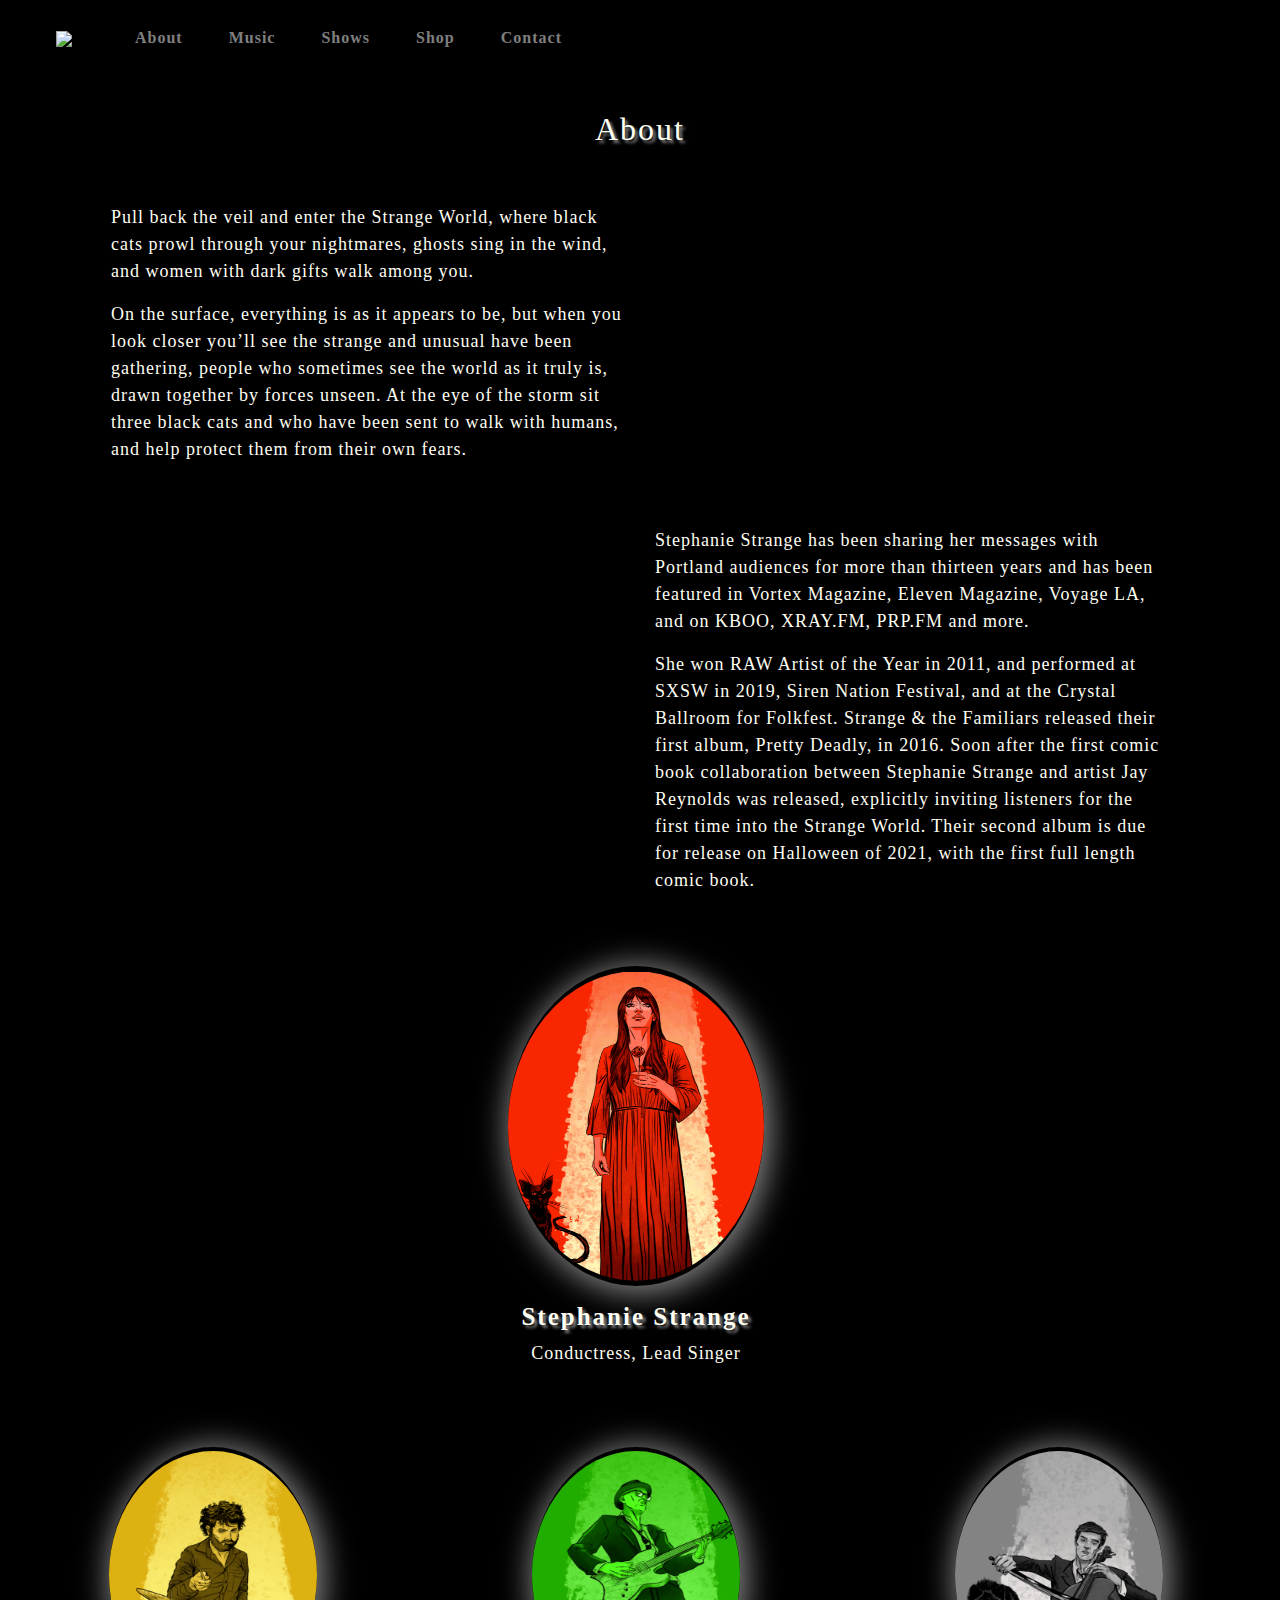
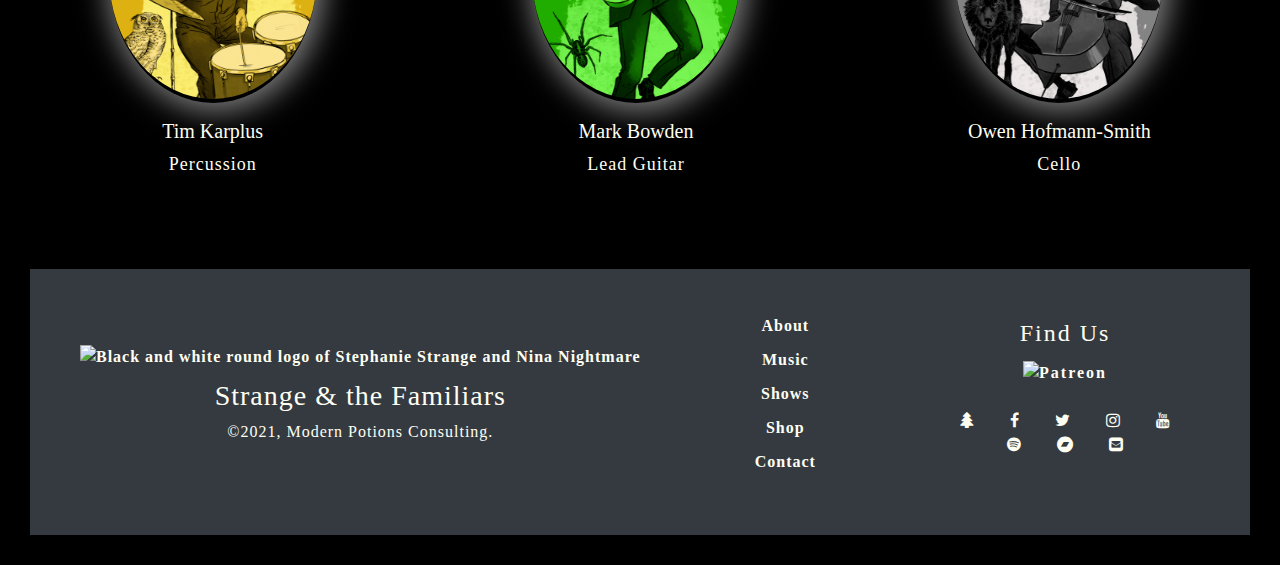
==== pages/about.html @ 2018d361 "Fix div indentation" ====
<!DOCTYPE html>
<html lang="en-US">
<meta name="viewport" content="width=device-width, initial-scale=1">
<head>
  <title>Strange & the Familiars: About</title>

  <!-- Outside Links & Scripts -->
  <link rel="stylesheet" href="https://stackpath.bootstrapcdn.com/bootstrap/4.3.1/css/bootstrap.min.css">
  <script src="https://ajax.googleapis.com/ajax/libs/jquery/3.6.0/jquery.min.js" required></script>
  <script src="https://maxcdn.bootstrapcdn.com/bootstrap/4.3.1/js/bootstrap.min.js"></script>
  <link rel="preconnect" href="https://fonts.gstatic.com">
  <link href="https://fonts.googleapis.com/css2?family=IM+Fell+English:ital@0;1&display=swap" rel="stylesheet">
  <link rel="stylesheet" href="https://maxcdn.bootstrapcdn.com/font-awesome/4.7.0/css/font-awesome.min.css">

  <!-- Browser Tab Icon-->
  <link rel="apple-touch-icon" sizes="180x180" href="../assets/images/favicon_io/apple-touch-icon.png">
  <link rel="icon" type="image/png" sizes="32x32" href="../assets/images/favicon_io/favicon-32x32.png">
  <link rel="icon" type="image/png" sizes="16x16" href="../assets/images/favicon_io/favicon-16x16.png">
  <link rel="manifest" href="../assets/images/favicon_io/site.webmanifest">

  <!-- Custom Links & Scripts-->
  <link rel="stylesheet" type="text/css" href="../css/styles.css" media="all">
  <script src="../js/components/_header.js"></script>
  <script src="../js/components/_footer.js"></script>
  <script src="../js/components/_social-buttons.js"></script>

  <!-- Facebook Pixel Code -->
  <script>
    !function(f,b,e,v,n,t,s)
    {if(f.fbq)return;n=f.fbq=function(){n.callMethod?
    n.callMethod.apply(n,arguments):n.queue.push(arguments)};
    if(!f._fbq)f._fbq=n;n.push=n;n.loaded=!0;n.version='2.0';
    n.queue=[];t=b.createElement(e);t.async=!0;
    t.src=v;s=b.getElementsByTagName(e)[0];
    s.parentNode.insertBefore(t,s)}(window, document,'script',
    'https://connect.facebook.net/en_US/fbevents.js');
    fbq('init', '277546740570935');
    fbq('track', 'PageView');
    </script>
    <noscript><img height="1" width="1" style="display:none"
    src="https://www.facebook.com/tr?id=277546740570935&ev=PageView&noscript=1"
    /></noscript>
  <!-- End Facebook Pixel Code -->
</head>

<!-- Body of 'about' page begins-->

<body>
  <header-component></header-component>
  <main>
  <div class="container-fluid">
  <h2 class="h2-custom">About</h2>
  </div>
  <section id="bio-box">
    <div class="resp-container">
      <div class="row" style="margin: 3em;">
        <div class="col-sm-12 col-md-6 order-2 order-md-1">
          <p>
            Pull back the veil and enter the Strange World,
            where black cats prowl through your nightmares, ghosts sing in the wind,
            and women with dark gifts walk among you.
          </p>
          <p>
            On the surface, everything is as it appears to be,
            but when you look closer you’ll see the strange and unusual have been gathering, people who
            sometimes see the world as it truly is, drawn together by forces unseen. At the eye of the storm
            sit three black cats and who have been sent to walk with humans, and help protect them from their
            own fears.
          </p>
        </div>
        <div class="col-sm-12 col-md-6 order-1 order-md-2">
          <img class="img-responsive" width="100%" height="auto" src="../assets/images/GhostOG.jpg" alt="">
        </div>
      </div>
      <div class="row" style="margin: 3em;">
        <div class="col-sm-12 col-md-6">
          <img class="img-responsive" width="100%" height="auto" src="../assets/images/CutterOG.jpg" alt="">
        </div>
        <div class="col-sm-12 col-md-6">
          <p>
            Stephanie Strange has been sharing her messages with Portland audiences for more than thirteen years and has
            been featured in Vortex Magazine, Eleven Magazine, Voyage LA, and on KBOO, XRAY.FM, PRP.FM and more.
          </p>
          <p>
            She won RAW Artist of the Year in 2011, and performed at SXSW in 2019, Siren Nation Festival, and at the Crystal Ballroom for Folkfest. Strange & the Familiars released their first album, Pretty Deadly, in 2016. Soon after the first comic book collaboration between Stephanie Strange and artist Jay Reynolds was released, explicitly inviting listeners for the first time into the Strange World. Their second album is due for release on Halloween of 2021, with the first full length comic book.
          </p>
        </div>
      </div>
    </div>
  </section>

  <!-- First band pictures row-->

  <section id="about-box">
    <div class="row">
      <div class="col-12 col-sm-12 col-md-12">
        <img class="steph-nina-about-images" src="../assets/images/StephCartoonred.png" alt="Stephanie Strange">
        <h3 class="steph-nina-header" style="text-shadow: 3px 3px 3px gray;">Stephanie Strange</h3>
        <p>Conductress, Lead Singer</p>
      </div>

      <!-- <div class="col-12 col-sm-12 col-md-6">
        <img class="steph-nina-about-images" src="../assets/images/Nina.png" alt="A petite black cat named Nina">
        <h3 style="text-shadow: 3px 3px 3px gray;">Nina</h3>
        <p>Queen of the Realm, Muse</p>
      </div> -->
    </div>
    <br>
    <br>

    <!-- Second row-->

    <div class="row">
      <div class="col-12 col-md-6 col-lg-4">
        <img class="row2-about-images" src="../assets/images/tim_cartoon.png" alt="Tim Karplus on percussion">
        <h3 class="about-header">Tim Karplus</h3>
        <p>Percussion</p>
      </div>

      <div class="col-12 col-md-6 col-lg-4">
        <img class="row2-about-images" src="../assets/images/mark_cartoon.png" alt="Mark Bowden on guitar">
        <h3 class="about-header">Mark Bowden</h3>
        <p>Lead Guitar</p>
      </div>

      <div class="col-12 col-md-6 col-lg-4">
        <img class="row2-about-images" src="../assets/images/owencartoon.png" alt="Owen Hofmann-Smith on cello">
        <h3 class="about-header">Owen Hofmann-Smith</h3>
        <p>Cello</p>
      </div>

      <!-- <div class="col-12 col-md-6 col-lg-3">
        <img class="row2-about-images" src="../assets/images/Carmen.jpg" alt="Carmen Paradise on stand up bass">
        <h3 class="about-header">Carmen Paradise</h3>
        <p>Stand Up Bass</p>
      </div> -->
    </div>
  </section>
  </main>
  <footer-component></footer-component>
</body>
</html>
---- css/styles.css ----
@import url('https://fonts.googleapis.com/css2?family=IM+Fell+English:ital@0;1&display=swap');

/* // Small devices (landscape phones, 576px and up) */
@media (min-width: 576px) {
  /*CSS styles here*/
}

/* // Medium devices (tablets, 768px and up) */
@media (min-width: 768px) {
  /*CSS styles here*/
}

/* // Large devices (desktops, 992px and up) */
@media (min-width: 992px) {
  /*CSS styles here*/
}

/* // Extra large devices (large desktops, 1200px and up) */
@media (min-width: 1200px) {
  /*CSS styles here*/
}

* {
  margin: 0;
  font-family: 'IM Fell English', serif;
}

body,
html {
  /* height: 100%; */
  background-color: black;
  color: #fffef2;
}

.h2-custom {
  text-align: center;
  letter-spacing: 2px;
  padding-top: 50px;
  text-shadow: 3px 3px 3px gray;
}

p {
  font-size: large;
  letter-spacing: 1px;
}

/*****************/
/* Landing page styles */
/*****************/

.header {
  padding-top: 25vh;
  letter-spacing: 5px;
  font-size: 60px;
}

.hero-image {
  /* linear-gradient adds a darken background effect to img to make text easier to read*/
  background-image:
    linear-gradient(rgba(0, 0, 0, 0.25),
    rgba(0, 0, 0, 0.25)),
    url("../assets/images/StrangeForest.jpg");
  height: 100vh;
  background-position: center;
  background-repeat: no-repeat;
  background-size: 85%;
  /* ^^ needed to change background-size to 100% from 'center' for StrangeForest
  splash - Steph's head was getting cut off otherwise in my large screens */
  position: relative;
}

.hero-text {
  text-align: right;
  transform: translate(-10%, 10%);
}

.hero-banner {
  transform: translate(10%, 80%);
  letter-spacing: 3px;
  color: #a50000;
  font-size: 5vh;
}

/*****************/
/* Landing page cards */
/*****************/

.card {
  flex-wrap: wrap;
  margin-top: 75px;
  margin-bottom: 100px;
  padding: 15px 10px 20px 10px;
  border-radius: 50px 20px 50px 5px;
  background-color: white;
  -moz-box-shadow: 2px 3px 10px 5px gray;
  -webkit-box-shadow: 2px 3px 10px 5px gray;
  box-shadow: 2px 3px 10px 5px gray;
}

.card-title {
  padding-top: 25px;
}

.card-body {
  text-align: center;
  color: black;
}

.card-img-top {
  height: 200px;
  width: auto;
}

.card-btn-style {
  letter-spacing: 3px;
  width: 50px;
}

@media (min-width: 20em) {
  .card-columns {
    -webkit-column-count: 1;
    -moz-column-count: 1;
    column-count: 1;
    column-gap: 1.25rem;
    orphans: 1;
    widows: 1;
  }
}

@media (min-width: 34em) {
  .card-columns {
    -webkit-column-count: 2;
    -moz-column-count: 2;
    column-count: 2;
  }
}

@media (min-width: 48em) {
  .card-columns {
    -webkit-column-count: 3;
    -moz-column-count: 3;
    column-count: 3;
  }
}

/*****************/
/* About Styles */
/*****************/

#bio-box {
  margin: 0.25em 3em 0.25em 3em;
}

#about-box {
  margin: 0.5em 1.5em 1.5em 1em;
  text-align: center;
  border-radius: 20%;
}

.about-header {
  font-size: 20px;
}

.steph-nina-header {
  font-size: 25px;
  font-weight: bold;
  letter-spacing: 2px;
}

.steph-nina-about-images {
  padding-top: 0.325em;
  padding-bottom: 0.325em;
  margin-bottom: 1em;
  border-radius: 50%;
  height: 20em;
  width: 16em;
  -moz-box-shadow: 3px 3px 30px 5px gray;
  -webkit-box-shadow: 3px 3px 30px 5px gray;
  box-shadow: 3px 3px 30px 5px gray;
}

.row2-about-images {
  margin-bottom: 1em;
  margin-top: 1em;
  padding-top: 0.25em;
  padding-bottom: 0.25em;
  border-radius: 50%;
  height: 16em;
  width: 13em;
  -moz-box-shadow: 3px 3px 30px 5px gray;
  -webkit-box-shadow: 3px 3px 30px 5px gray;
  box-shadow: 3px 3px 30px 5px gray;
}

/*****************/
/* Music Styles */
/*****************/

.music-holder {
  margin: 3em;
  padding: 0 2em;
}

.music-h4 {
  text-align: center;
  letter-spacing: 2px;
  text-shadow: 3px 3px 3px gray;
}

iframe {
  display: block;
  margin: 0 auto;
}

.resp-container {
  position: relative;
  overflow: hidden;
}

/*****************/
/* Shows Styles */
/*****************/



/*****************/
/* Bookings Styles */
/*****************/

.album-holder {
  padding-top: 0.75em;
  padding-bottom: 0.5em;
}

#bookings-img {
  float: left;
  margin: 0.25em;
  align-items: center;
}

#bookings-collaborators {
  padding: 0.5em;
  margin-top: 1em;
  margin-bottom: 1em;
  text-align: center;
}
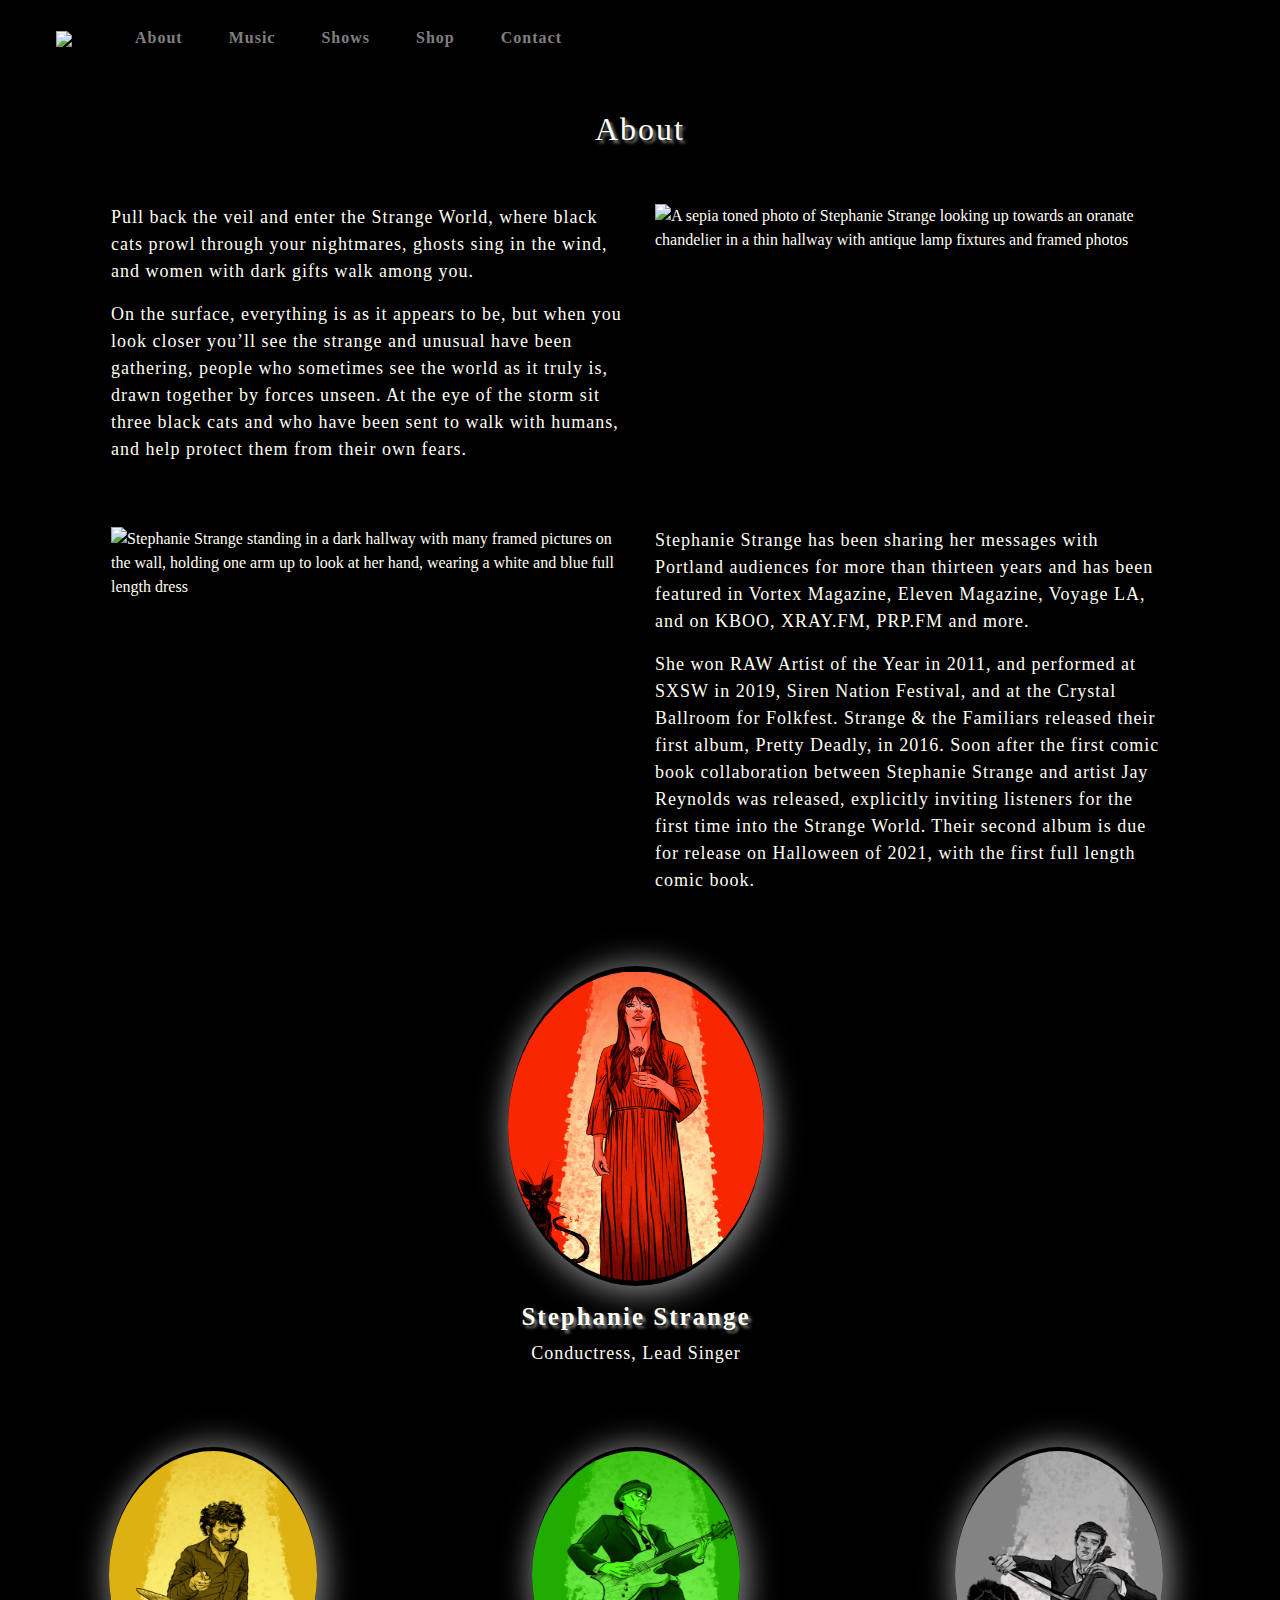
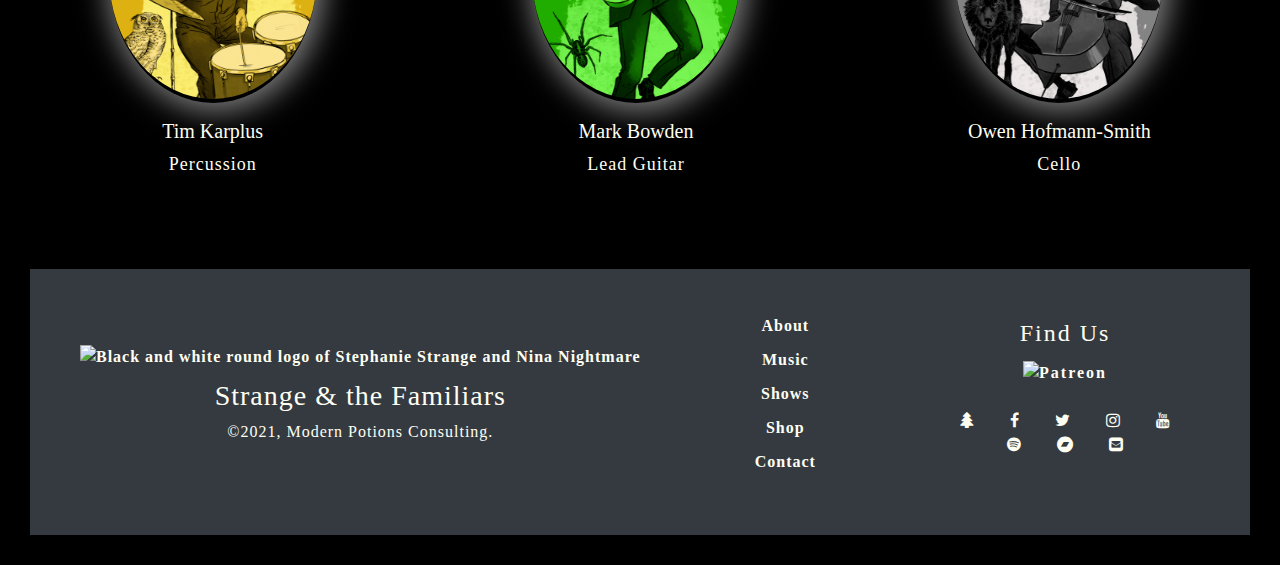
==== commit a4842302: "Add alt tags" ====
--- a/pages/about.html
+++ b/pages/about.html
@@ -69,12 +69,24 @@
           </p>
         </div>
         <div class="col-sm-12 col-md-6 order-1 order-md-2">
-          <img class="img-responsive" width="100%" height="auto" src="../assets/images/GhostOG.jpg" alt="">
+          <img class="img-responsive"
+               width="100%"
+               height="auto"
+               src="../assets/images/GhostOG.jpg"
+               alt="A sepia toned photo of Stephanie Strange looking up towards
+               an oranate chandelier in a thin hallway with antique lamp
+               fixtures and framed photos">
         </div>
       </div>
       <div class="row" style="margin: 3em;">
         <div class="col-sm-12 col-md-6">
-          <img class="img-responsive" width="100%" height="auto" src="../assets/images/CutterOG.jpg" alt="">
+          <img class="img-responsive"
+               width="100%"
+               height="auto"
+               src="../assets/images/CutterOG.jpg"
+               alt="Stephanie Strange standing in a dark hallway with many framed
+               pictures on the wall, holding one arm up to look at her hand, wearing
+               a white and blue full length dress">
         </div>
         <div class="col-sm-12 col-md-6">
           <p>
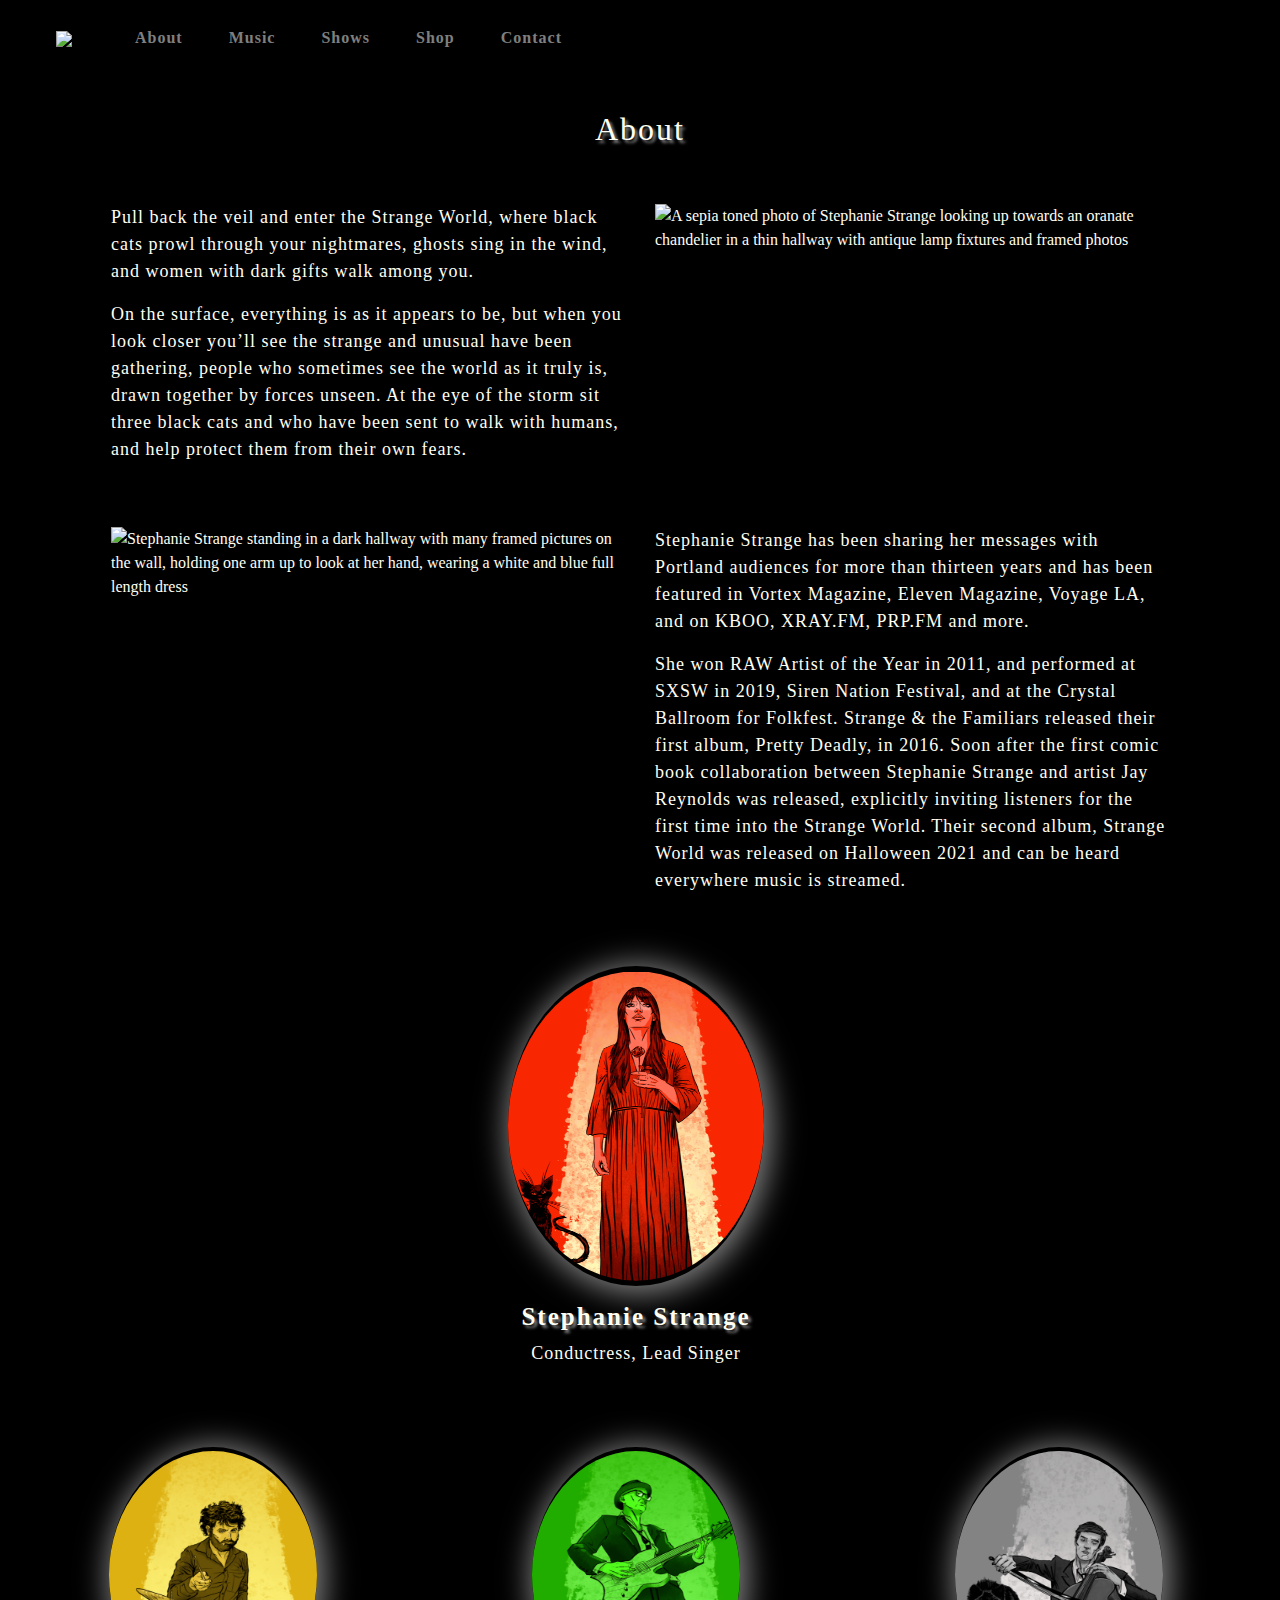
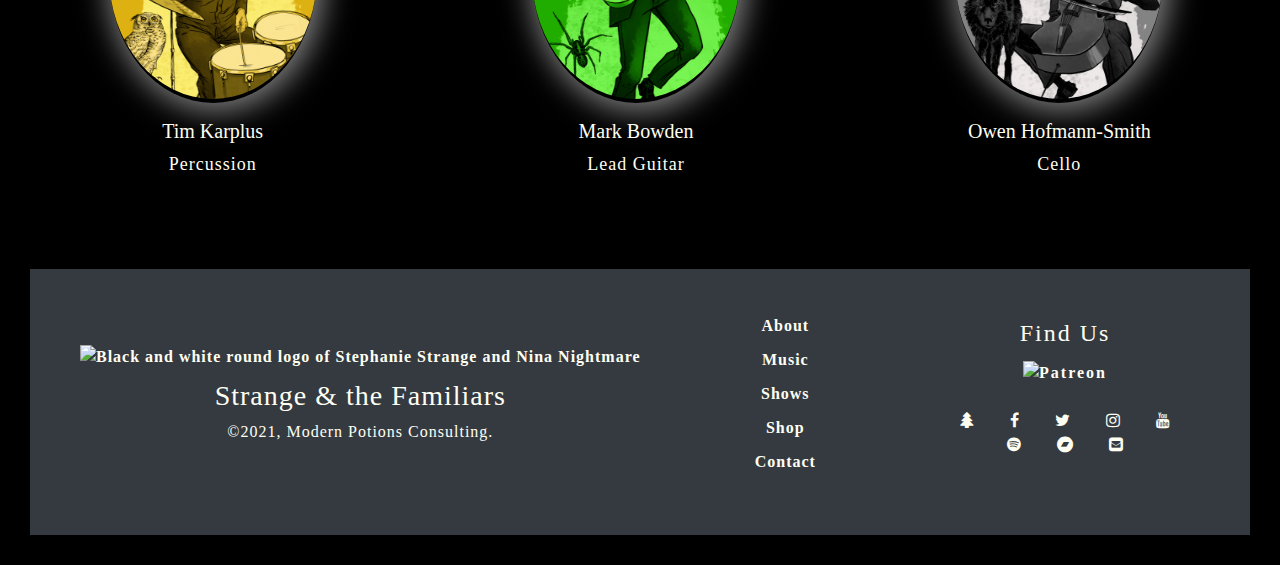
==== commit 13010b2c: "Update about page bio for Strange World release" ====
--- a/pages/about.html
+++ b/pages/about.html
@@ -94,7 +94,7 @@
             been featured in Vortex Magazine, Eleven Magazine, Voyage LA, and on KBOO, XRAY.FM, PRP.FM and more.
           </p>
           <p>
-            She won RAW Artist of the Year in 2011, and performed at SXSW in 2019, Siren Nation Festival, and at the Crystal Ballroom for Folkfest. Strange & the Familiars released their first album, Pretty Deadly, in 2016. Soon after the first comic book collaboration between Stephanie Strange and artist Jay Reynolds was released, explicitly inviting listeners for the first time into the Strange World. Their second album is due for release on Halloween of 2021, with the first full length comic book.
+            She won RAW Artist of the Year in 2011, and performed at SXSW in 2019, Siren Nation Festival, and at the Crystal Ballroom for Folkfest. Strange & the Familiars released their first album, Pretty Deadly, in 2016. Soon after the first comic book collaboration between Stephanie Strange and artist Jay Reynolds was released, explicitly inviting listeners for the first time into the Strange World. Their second album, Strange World was released on Halloween 2021 and can be heard everywhere music is streamed.
           </p>
         </div>
       </div>
--- a/css/styles.css
+++ b/css/styles.css
@@ -71,14 +71,14 @@
 
 .hero-text {
   text-align: right;
-  transform: translate(-10%, 10%);
-}
-
-.hero-banner {
-  transform: translate(10%, 80%);
+  transform: translate(-10%, 0%);
+}
+
+.splash-banner {
+  margin-top: 20px;
+  color: #a50000;
+  font-size: 3vh;
   letter-spacing: 3px;
-  color: #a50000;
-  font-size: 5vh;
 }
 
 /*****************/
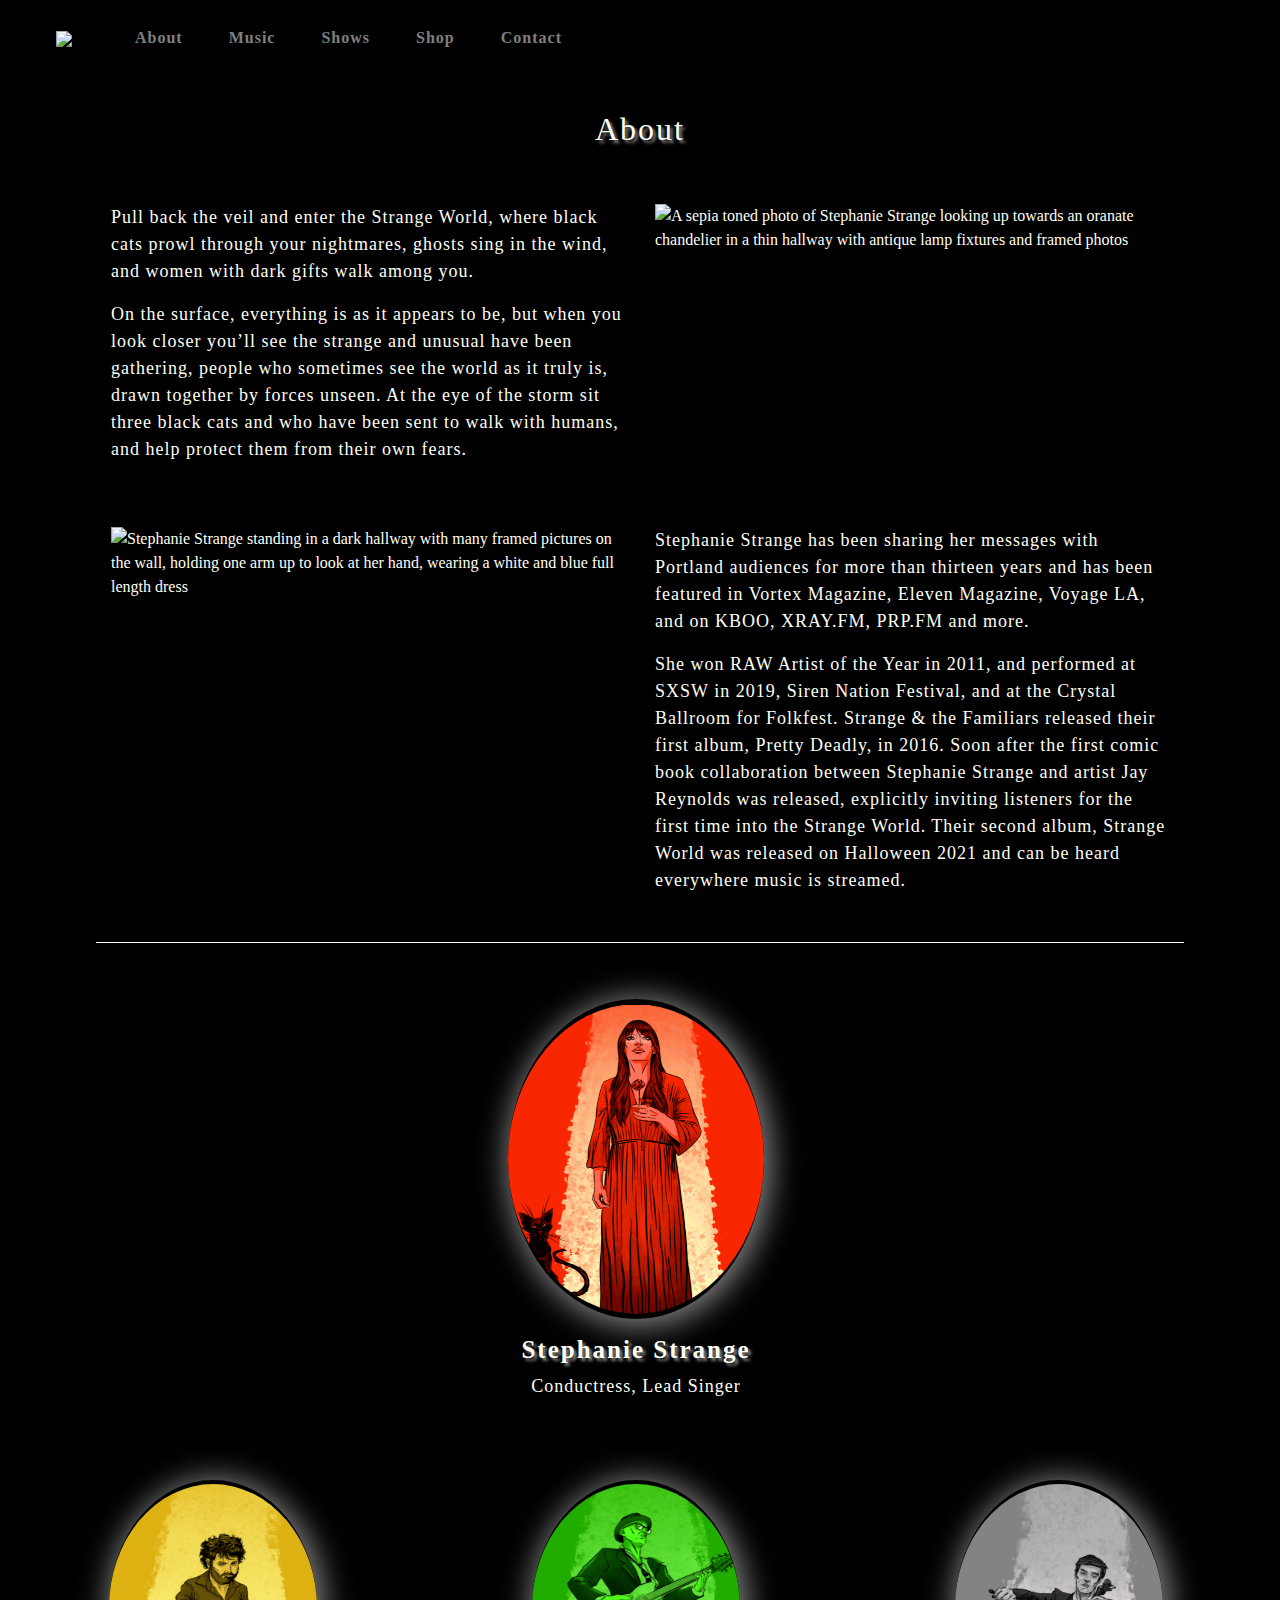
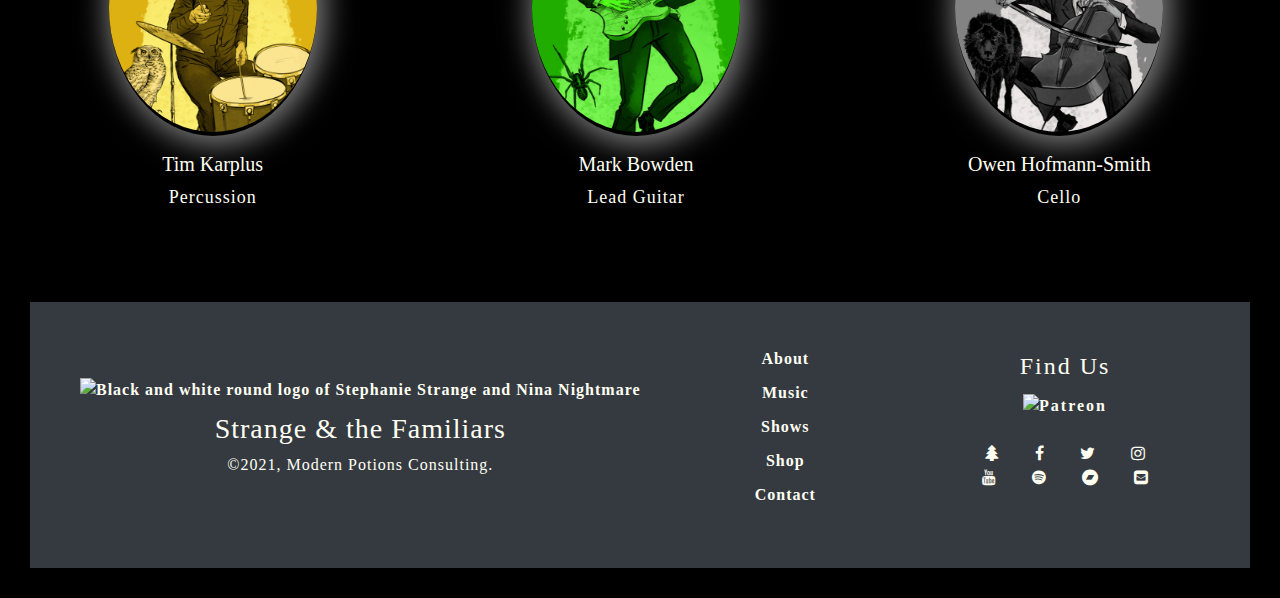
==== commit aa14878f: "Refactor out inline styles, add watermark" ====
--- a/pages/about.html
+++ b/pages/about.html
@@ -78,7 +78,7 @@
                fixtures and framed photos">
         </div>
       </div>
-      <div class="row" style="margin: 3em;">
+      <div class="row" id="about-section-break">
         <div class="col-sm-12 col-md-6">
           <img class="img-responsive"
                width="100%"
@@ -90,11 +90,20 @@
         </div>
         <div class="col-sm-12 col-md-6">
           <p>
-            Stephanie Strange has been sharing her messages with Portland audiences for more than thirteen years and has
-            been featured in Vortex Magazine, Eleven Magazine, Voyage LA, and on KBOO, XRAY.FM, PRP.FM and more.
+            Stephanie Strange has been sharing her messages with Portland
+            audiences for more than thirteen years and has
+            been featured in Vortex Magazine, Eleven Magazine, Voyage LA,
+            and on KBOO, XRAY.FM, PRP.FM and more.
           </p>
           <p>
-            She won RAW Artist of the Year in 2011, and performed at SXSW in 2019, Siren Nation Festival, and at the Crystal Ballroom for Folkfest. Strange & the Familiars released their first album, Pretty Deadly, in 2016. Soon after the first comic book collaboration between Stephanie Strange and artist Jay Reynolds was released, explicitly inviting listeners for the first time into the Strange World. Their second album, Strange World was released on Halloween 2021 and can be heard everywhere music is streamed.
+            She won RAW Artist of the Year in 2011, and performed at SXSW in
+            2019, Siren Nation Festival, and at the Crystal Ballroom for
+            Folkfest. Strange & the Familiars released their first album,
+            Pretty Deadly, in 2016. Soon after the first comic book
+            collaboration between Stephanie Strange and artist Jay Reynolds was
+            released, explicitly inviting listeners for the first time into
+            the Strange World. Their second album, Strange World was released
+            on Halloween 2021 and can be heard everywhere music is streamed.
           </p>
         </div>
       </div>
--- a/css/styles.css
+++ b/css/styles.css
@@ -81,6 +81,27 @@
   letter-spacing: 3px;
 }
 
+#home-about {
+  padding: 50px;
+  margin-top: 60px;
+}
+
+.home-header {
+  padding: 0.5em;
+  margin-left: 1.5em;
+  margin-right: 3em;
+  letter-spacing: 3px;
+  text-shadow: 3px 3px 3px gray;
+}
+
+.home-p {
+  padding: 0.5em;
+  margin-left: 3em;
+  margin-right: 3em;
+  font-size: large;
+  letter-spacing: 1px;
+}
+
 /*****************/
 /* Landing page cards */
 /*****************/
@@ -109,11 +130,6 @@
 .card-img-top {
   height: 200px;
   width: auto;
-}
-
-.card-btn-style {
-  letter-spacing: 3px;
-  width: 50px;
 }
 
 @media (min-width: 20em) {
@@ -192,6 +208,12 @@
   box-shadow: 3px 3px 30px 5px gray;
 }
 
+#about-section-break {
+  padding-bottom: 2em;
+  border-bottom: 1px solid white;
+  margin: 3em;
+}
+
 /*****************/
 /* Music Styles */
 /*****************/
@@ -224,7 +246,7 @@
 
 
 /*****************/
-/* Bookings Styles */
+/* Contact Styles */
 /*****************/
 
 .album-holder {
@@ -244,3 +266,23 @@
   margin-bottom: 1em;
   text-align: center;
 }
+
+.contact-h2 {
+  text-align: center;
+  padding-top: 0.75em;
+  padding-bottom: 0.25em;
+  text-shadow: 3px 3px 3px gray;
+  letter-spacing: 2px;
+}
+
+.contact-h3 {
+  text-align: center;
+  text-decoration: underline;
+  letter-spacing: 2px;
+}
+
+.contact-p {
+  text-align: center;
+  padding-top: 0.25em;
+  padding-bottom: 0.25em;
+}
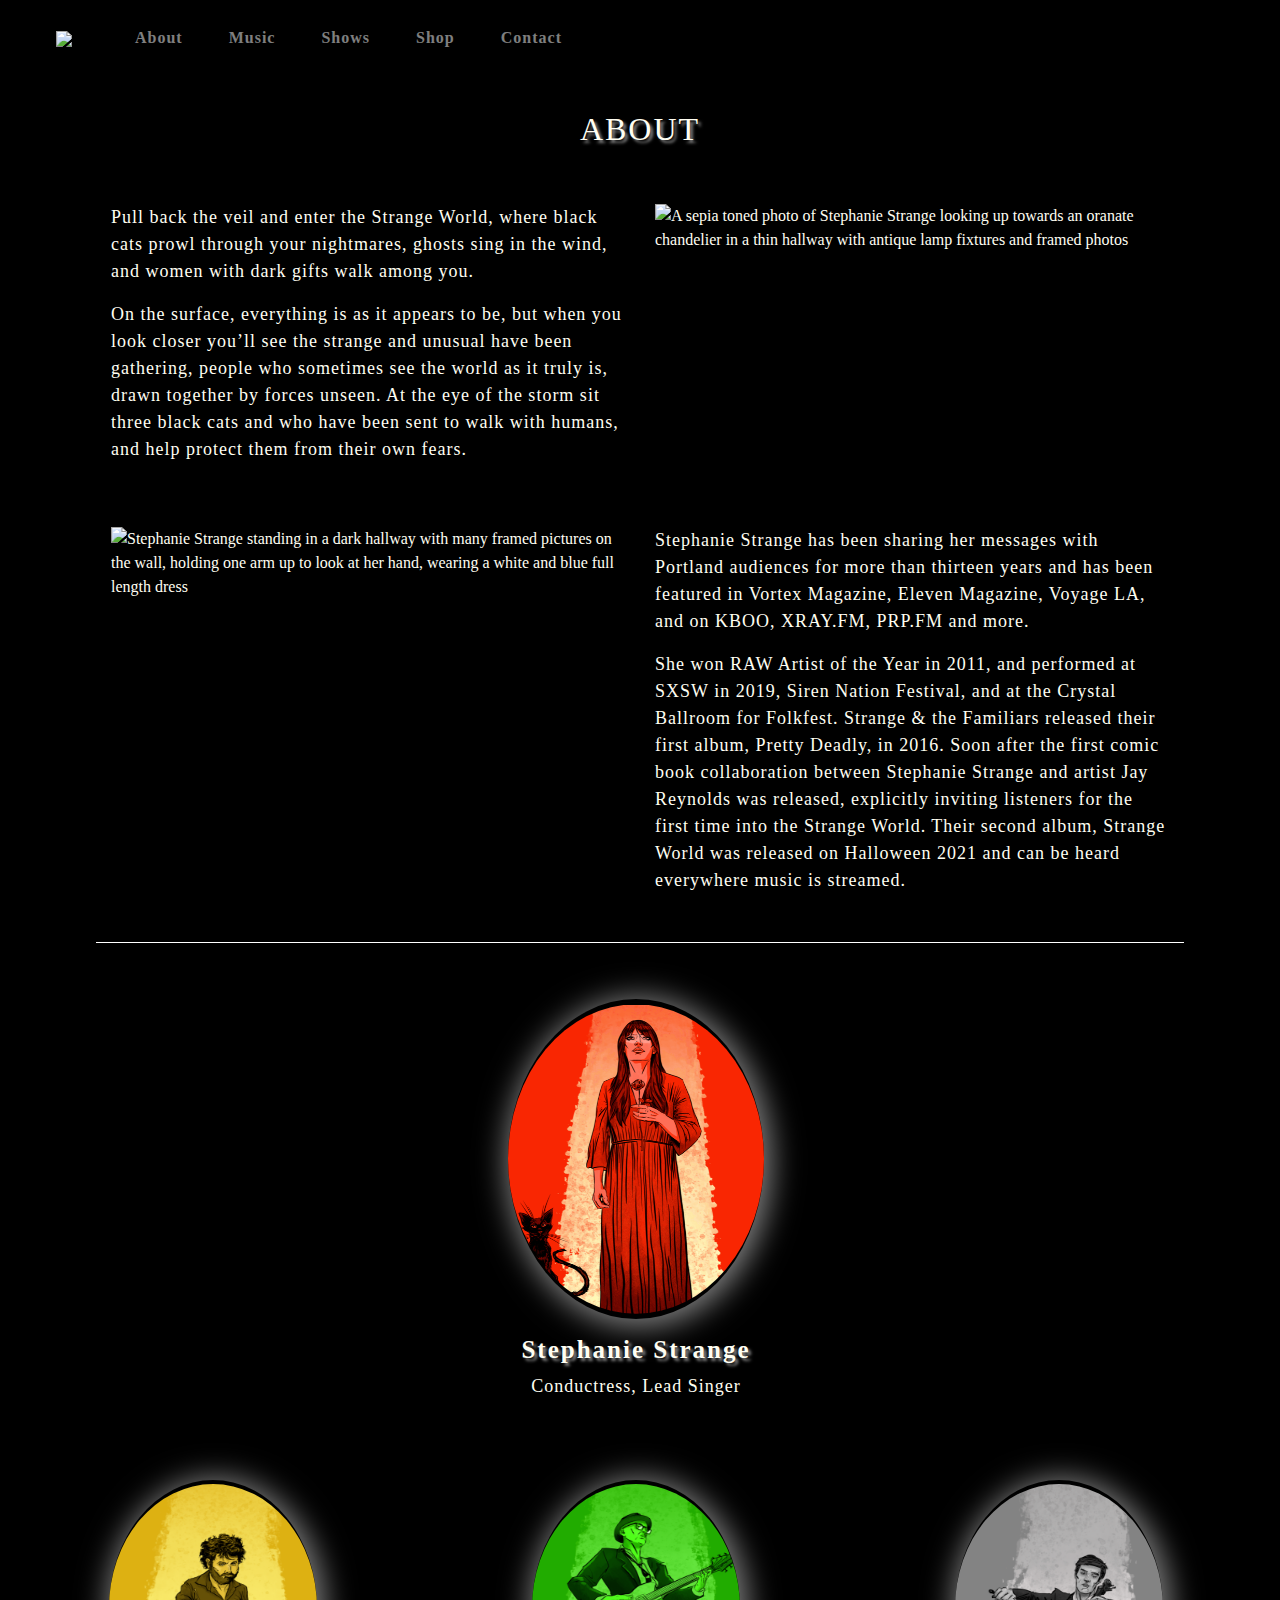
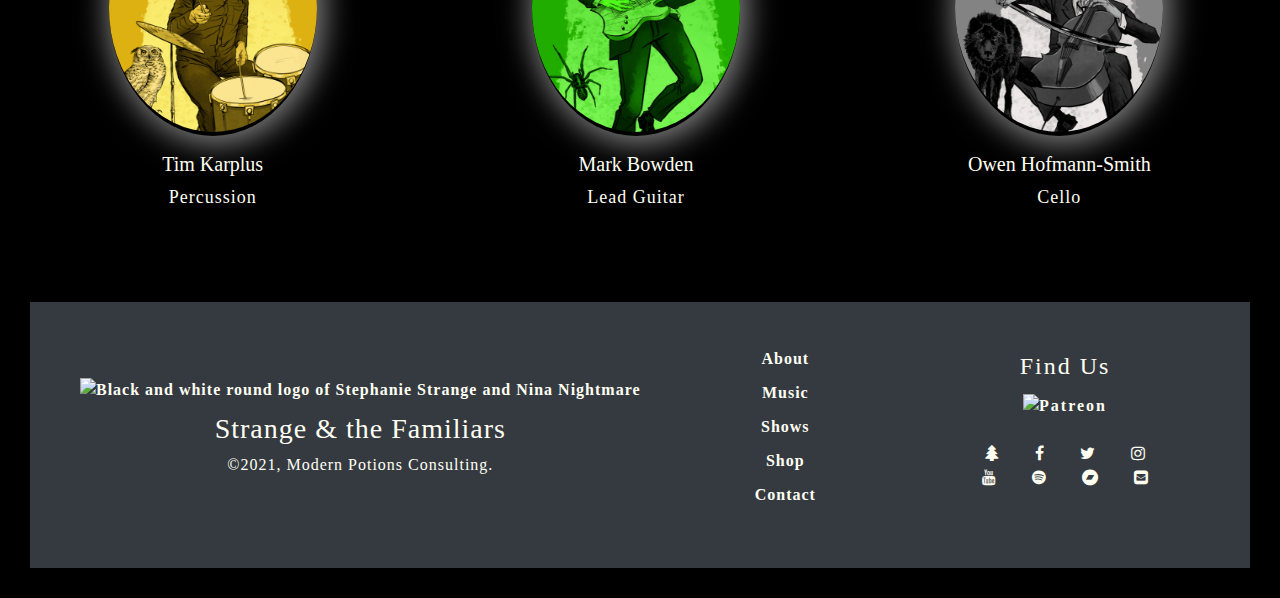
==== commit f30b0e01: "Reorg stylesheet structure as per best practices" ====
--- a/pages/about.html
+++ b/pages/about.html
@@ -19,7 +19,7 @@
   <link rel="manifest" href="../assets/images/favicon_io/site.webmanifest">
 
   <!-- Custom Links & Scripts-->
-  <link rel="stylesheet" type="text/css" href="../css/styles.css" media="all">
+  <link rel="stylesheet" type="text/css" href="../assets/_shared/stylesheets/styles.css" media="all">
   <script src="../js/components/_header.js"></script>
   <script src="../js/components/_footer.js"></script>
   <script src="../js/components/_social-buttons.js"></script>
--- a/assets/_shared/stylesheets/styles.css
+++ b/assets/_shared/stylesheets/styles.css
@@ -0,0 +1,309 @@
+@import url('https://fonts.googleapis.com/css2?family=IM+Fell+English:ital@0;1&display=swap');
+
+/* // Small devices (landscape phones, 576px and up) */
+@media (min-width: 576px) {
+  /*CSS styles here*/
+}
+
+/* // Medium devices (tablets, 768px and up) */
+@media (min-width: 768px) {
+  /*CSS styles here*/
+}
+
+/* // Large devices (desktops, 992px and up) */
+@media (min-width: 992px) {
+  /*CSS styles here*/
+}
+
+/* // Extra large devices (large desktops, 1200px and up) */
+@media (min-width: 1200px) {
+  /*CSS styles here*/
+}
+
+* {
+  margin: 0;
+  font-family: 'IM Fell English', serif;
+}
+
+body,
+html {
+  /* height: 100%; */
+  background-color: black;
+  color: #fffef2;
+}
+
+.h2-custom {
+  text-align: center;
+  text-transform: uppercase;
+  letter-spacing: 2px;
+  padding-top: 50px;
+  text-shadow: 3px 3px 3px gray;
+}
+
+p {
+  font-size: large;
+  letter-spacing: 1px;
+}
+
+/*****************/
+/* Landing page styles */
+/*****************/
+
+.header {
+  padding-top: 25vh;
+  letter-spacing: 5px;
+  font-size: 60px;
+}
+
+.hero-image {
+  /* linear-gradient adds a darken background effect to img to make text easier to read*/
+  background-image:
+    linear-gradient(rgba(0, 0, 0, 0.25),
+    rgba(0, 0, 0, 0.25)),
+    url("../../images/StrangeForest.jpg");
+  height: 100vh;
+  background-position: center;
+  background-repeat: no-repeat;
+  background-size: 85%;
+  /* ^^ needed to change background-size to 100% from 'center' for StrangeForest
+  splash - Steph's head was getting cut off otherwise in my large screens */
+  position: relative;
+}
+
+.hero-text {
+  text-align: right;
+  transform: translate(-10%, 0%);
+}
+
+.splash-banner {
+  margin-top: 20px;
+  color: #a50000;
+  font-size: 3vh;
+  letter-spacing: 3px;
+}
+
+#home-about {
+  padding: 50px;
+  margin-top: 60px;
+}
+
+.home-header {
+  padding: 0.5em;
+  margin-left: 1.5em;
+  margin-right: 3em;
+  letter-spacing: 3px;
+  text-shadow: 3px 3px 3px gray;
+}
+
+.home-p {
+  padding: 0.5em;
+  margin-left: 3em;
+  margin-right: 3em;
+  font-size: large;
+  letter-spacing: 1px;
+}
+
+/*****************/
+/* Landing page cards */
+/*****************/
+
+.card {
+  flex-wrap: wrap;
+  margin-top: 75px;
+  margin-bottom: 100px;
+  padding: 15px 10px 20px 10px;
+  border-radius: 50px 20px 50px 5px;
+  background-color: white;
+  -moz-box-shadow: 2px 3px 10px 5px gray;
+  -webkit-box-shadow: 2px 3px 10px 5px gray;
+  box-shadow: 2px 3px 10px 5px gray;
+  align-items: stretch;
+}
+
+.card-title {
+  padding-top: 25px;
+}
+
+.card-body {
+  text-align: center;
+  color: black;
+}
+
+.card-img-top {
+  height: 200px;
+  width: auto;
+}
+
+@media (min-width: 20em) {
+  .card-columns {
+    -webkit-column-count: 1;
+    -moz-column-count: 1;
+    column-count: 1;
+    column-gap: 1.25rem;
+    orphans: 1;
+    widows: 1;
+  }
+}
+
+@media (min-width: 34em) {
+  .card-columns {
+    -webkit-column-count: 2;
+    -moz-column-count: 2;
+    column-count: 2;
+  }
+}
+
+@media (min-width: 48em) {
+  .card-columns {
+    -webkit-column-count: 3;
+    -moz-column-count: 3;
+    column-count: 3;
+  }
+}
+
+/*****************/
+/* About Styles */
+/*****************/
+
+#bio-box {
+  margin: 0.25em 3em 0.25em 3em;
+}
+
+#about-box {
+  margin: 0.5em 1.5em 1.5em 1em;
+  text-align: center;
+  border-radius: 20%;
+}
+
+.about-header {
+  font-size: 20px;
+}
+
+.steph-nina-header {
+  font-size: 25px;
+  font-weight: bold;
+  letter-spacing: 2px;
+}
+
+.steph-nina-about-images {
+  padding-top: 0.325em;
+  padding-bottom: 0.325em;
+  margin-bottom: 1em;
+  border-radius: 50%;
+  height: 20em;
+  width: 16em;
+  -moz-box-shadow: 3px 3px 30px 5px gray;
+  -webkit-box-shadow: 3px 3px 30px 5px gray;
+  box-shadow: 3px 3px 30px 5px gray;
+}
+
+.row2-about-images {
+  margin-bottom: 1em;
+  margin-top: 1em;
+  padding-top: 0.25em;
+  padding-bottom: 0.25em;
+  border-radius: 50%;
+  height: 16em;
+  width: 13em;
+  -moz-box-shadow: 3px 3px 30px 5px gray;
+  -webkit-box-shadow: 3px 3px 30px 5px gray;
+  box-shadow: 3px 3px 30px 5px gray;
+}
+
+#about-section-break {
+  padding-bottom: 2em;
+  border-bottom: 1px solid white;
+  margin: 3em;
+}
+
+/*****************/
+/* Music Styles */
+/*****************/
+
+.music-holder {
+  margin: 3em;
+  padding: 0 2em;
+}
+
+.music-h4 {
+  text-align: center;
+  letter-spacing: 2px;
+  text-shadow: 3px 3px 3px gray;
+}
+
+iframe {
+  display: block;
+  margin: 0 auto;
+}
+
+.iframe-wrapper {
+  position: relative;
+  padding-bottom: 56.10%;
+  height: 0;
+  overflow: hidden;
+}
+
+.iframe-wrapper iframe,
+.iframe-wrapper object,
+.iframe-wrapper embed {
+  position: absolute;
+  top: 0;
+  left: 0;
+  width: 100%;
+  height: 100%;
+}
+
+.resp-container {
+  position: relative;
+  overflow: hidden;
+}
+
+/*****************/
+/* Shows Styles */
+/*****************/
+
+
+
+/*****************/
+/* Contact Styles */
+/*****************/
+
+.album-holder {
+  margin: 1.5em;
+  padding-top: 0.75em;
+  padding-bottom: 0.5em;
+}
+
+#bookings-img {
+  float: left;
+  margin: 0.25em;
+  align-items: center;
+}
+
+#bookings-collaborators {
+  padding: 0.5em;
+  margin-top: 1em;
+  margin-bottom: 1em;
+  text-align: center;
+}
+
+.contact-h2 {
+  text-align: center;
+  padding-top: 0.75em;
+  padding-bottom: 0.25em;
+  text-shadow: 3px 3px 3px gray;
+  letter-spacing: 2px;
+}
+
+.contact-h3 {
+  text-align: center;
+  text-decoration: underline;
+  text-shadow: 3px 3px 3px gray;
+  letter-spacing: 2px;
+}
+
+.contact-p {
+  text-align: center;
+  padding-top: 0.25em;
+  padding-bottom: 0.25em;
+}
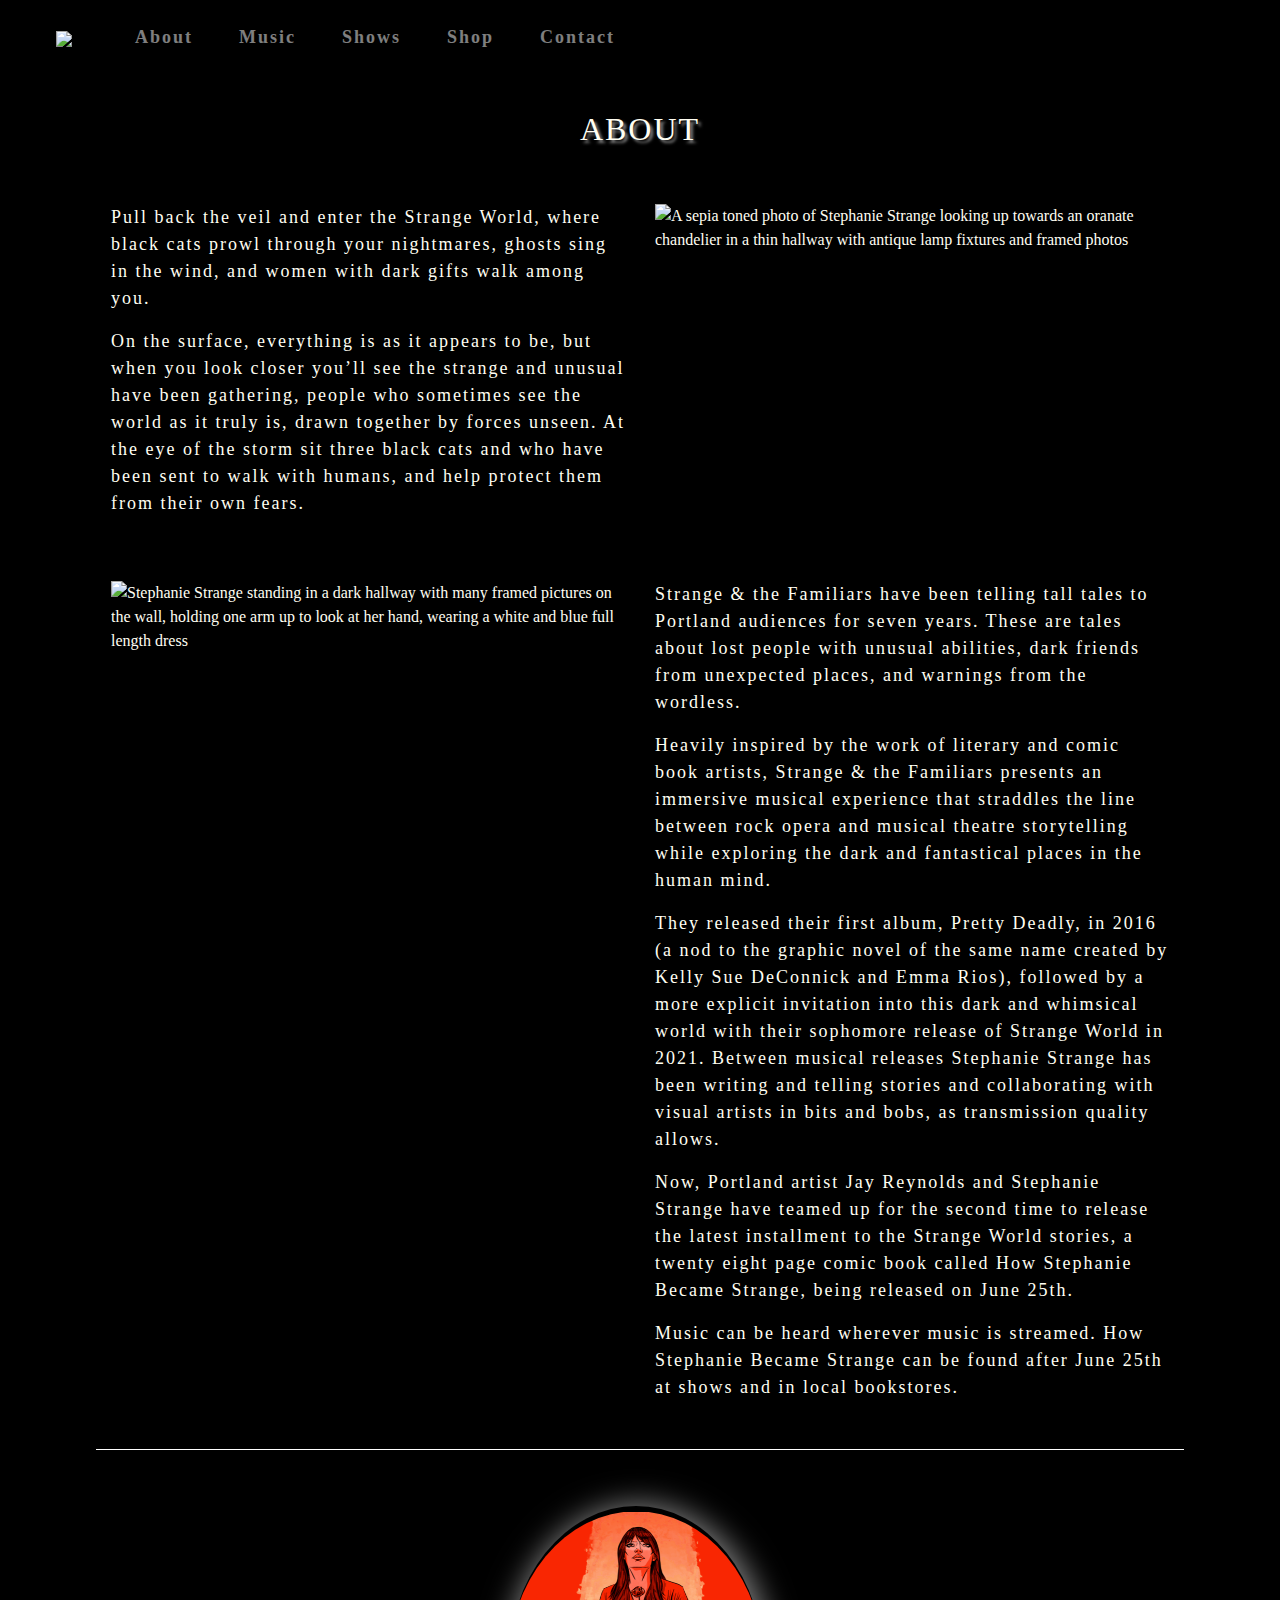
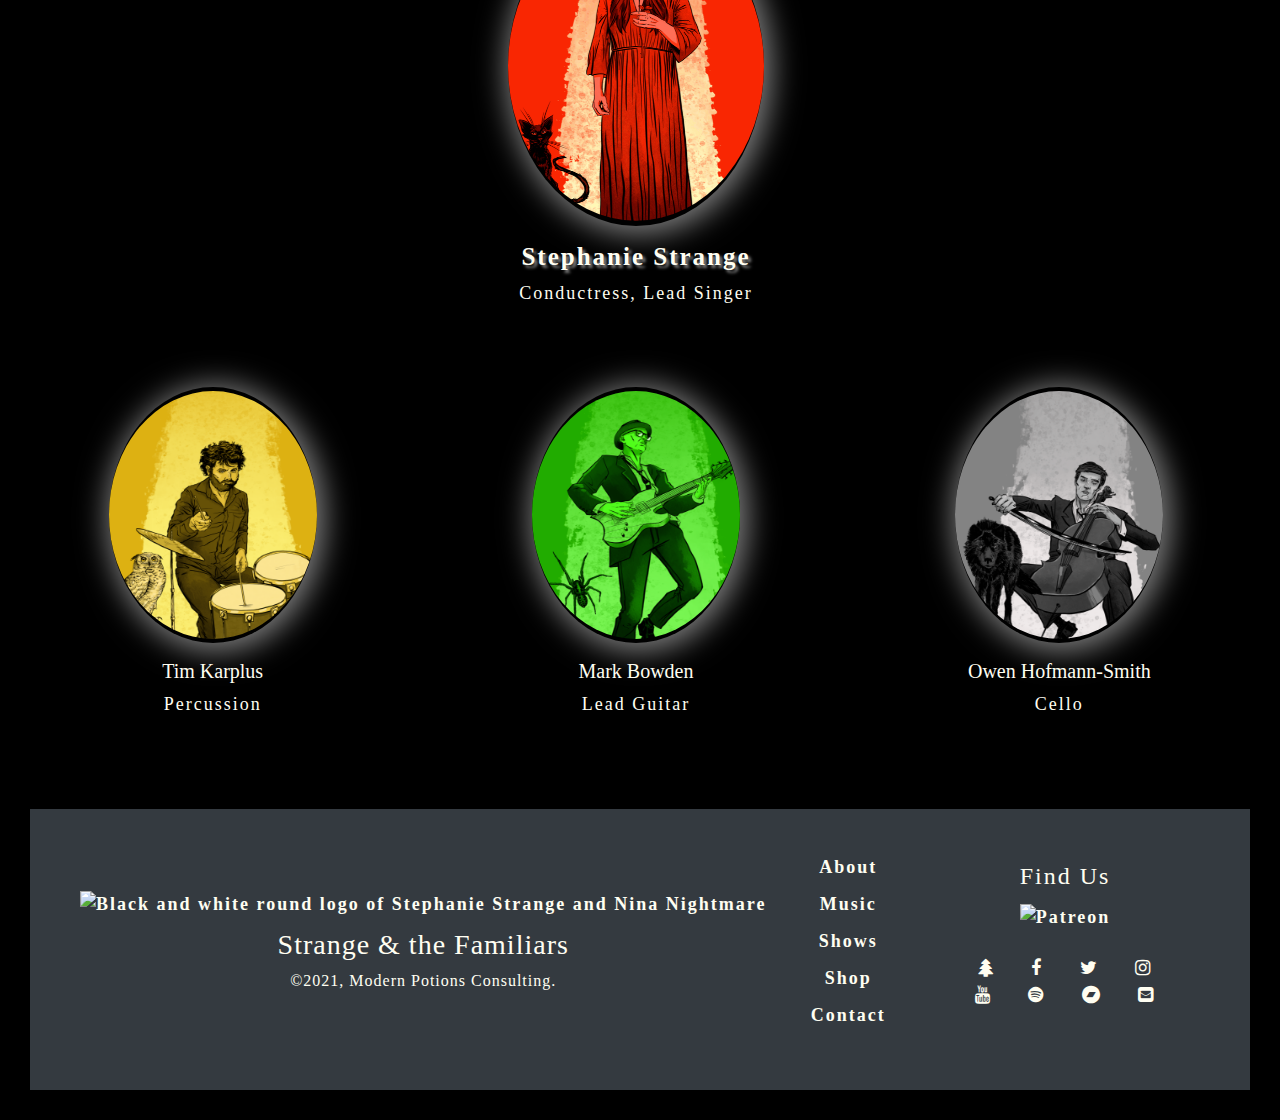
==== commit 9139ebcd: "Update copy" ====
--- a/pages/about.html
+++ b/pages/about.html
@@ -90,20 +90,30 @@
         </div>
         <div class="col-sm-12 col-md-6">
           <p>
-            Stephanie Strange has been sharing her messages with Portland
-            audiences for more than thirteen years and has
-            been featured in Vortex Magazine, Eleven Magazine, Voyage LA,
-            and on KBOO, XRAY.FM, PRP.FM and more.
+            Strange & the Familiars have been telling tall tales to Portland audiences for
+            seven years. These are tales about lost people with unusual abilities, dark friends
+            from unexpected places, and warnings from the wordless.
           </p>
           <p>
-            She won RAW Artist of the Year in 2011, and performed at SXSW in
-            2019, Siren Nation Festival, and at the Crystal Ballroom for
-            Folkfest. Strange & the Familiars released their first album,
-            Pretty Deadly, in 2016. Soon after the first comic book
-            collaboration between Stephanie Strange and artist Jay Reynolds was
-            released, explicitly inviting listeners for the first time into
-            the Strange World. Their second album, Strange World was released
-            on Halloween 2021 and can be heard everywhere music is streamed.
+            Heavily inspired by the work of literary and comic book artists, Strange & the Familiars
+            presents an immersive musical experience that straddles the line between rock opera and
+            musical theatre storytelling while exploring the dark and fantastical places in the human mind.
+          </p>
+          <p>
+            They released their first album, Pretty Deadly, in 2016 (a nod to the graphic novel of
+            the same name created by Kelly Sue DeConnick and Emma Rios), followed by a more explicit
+            invitation into this dark and whimsical world with their sophomore release of Strange World
+            in 2021. Between musical releases Stephanie Strange has been writing and telling stories and
+            collaborating with visual artists in bits and bobs, as transmission quality allows.
+          </p>
+          <p>
+            Now, Portland artist Jay Reynolds and Stephanie Strange have teamed up for the second time to
+            release the latest installment to the Strange World stories, a twenty eight page comic book
+            called How Stephanie Became Strange, being released on June 25th.
+          </p>
+          <p>
+            Music can be heard wherever music is streamed. How Stephanie Became Strange can be found after
+            June 25th at shows and in local bookstores.
           </p>
         </div>
       </div>
--- a/assets/_shared/stylesheets/styles.css
+++ b/assets/_shared/stylesheets/styles.css
@@ -1,4 +1,24 @@
+/* Font */
+
 @import url('https://fonts.googleapis.com/css2?family=IM+Fell+English:ital@0;1&display=swap');
+
+/* Variables */
+
+@import '../stylesheets/variables/_colors.css';
+@import '../stylesheets/variables/_variables.css';
+
+/* Core */
+
+@import '../stylesheets/typography/_typography.css';
+
+/* Pages */
+
+@import '../stylesheets/pages/_about.css';
+@import '../stylesheets/pages/_contact.css';
+@import '../stylesheets/pages/_landing.css';
+@import '../stylesheets/pages/_music.css';
+
+/* Responsivity for Pages */
 
 /* // Small devices (landscape phones, 576px and up) */
 @media (min-width: 576px) {
@@ -19,291 +39,3 @@
 @media (min-width: 1200px) {
   /*CSS styles here*/
 }
-
-* {
-  margin: 0;
-  font-family: 'IM Fell English', serif;
-}
-
-body,
-html {
-  /* height: 100%; */
-  background-color: black;
-  color: #fffef2;
-}
-
-.h2-custom {
-  text-align: center;
-  text-transform: uppercase;
-  letter-spacing: 2px;
-  padding-top: 50px;
-  text-shadow: 3px 3px 3px gray;
-}
-
-p {
-  font-size: large;
-  letter-spacing: 1px;
-}
-
-/*****************/
-/* Landing page styles */
-/*****************/
-
-.header {
-  padding-top: 25vh;
-  letter-spacing: 5px;
-  font-size: 60px;
-}
-
-.hero-image {
-  /* linear-gradient adds a darken background effect to img to make text easier to read*/
-  background-image:
-    linear-gradient(rgba(0, 0, 0, 0.25),
-    rgba(0, 0, 0, 0.25)),
-    url("../../images/StrangeForest.jpg");
-  height: 100vh;
-  background-position: center;
-  background-repeat: no-repeat;
-  background-size: 85%;
-  /* ^^ needed to change background-size to 100% from 'center' for StrangeForest
-  splash - Steph's head was getting cut off otherwise in my large screens */
-  position: relative;
-}
-
-.hero-text {
-  text-align: right;
-  transform: translate(-10%, 0%);
-}
-
-.splash-banner {
-  margin-top: 20px;
-  color: #a50000;
-  font-size: 3vh;
-  letter-spacing: 3px;
-}
-
-#home-about {
-  padding: 50px;
-  margin-top: 60px;
-}
-
-.home-header {
-  padding: 0.5em;
-  margin-left: 1.5em;
-  margin-right: 3em;
-  letter-spacing: 3px;
-  text-shadow: 3px 3px 3px gray;
-}
-
-.home-p {
-  padding: 0.5em;
-  margin-left: 3em;
-  margin-right: 3em;
-  font-size: large;
-  letter-spacing: 1px;
-}
-
-/*****************/
-/* Landing page cards */
-/*****************/
-
-.card {
-  flex-wrap: wrap;
-  margin-top: 75px;
-  margin-bottom: 100px;
-  padding: 15px 10px 20px 10px;
-  border-radius: 50px 20px 50px 5px;
-  background-color: white;
-  -moz-box-shadow: 2px 3px 10px 5px gray;
-  -webkit-box-shadow: 2px 3px 10px 5px gray;
-  box-shadow: 2px 3px 10px 5px gray;
-  align-items: stretch;
-}
-
-.card-title {
-  padding-top: 25px;
-}
-
-.card-body {
-  text-align: center;
-  color: black;
-}
-
-.card-img-top {
-  height: 200px;
-  width: auto;
-}
-
-@media (min-width: 20em) {
-  .card-columns {
-    -webkit-column-count: 1;
-    -moz-column-count: 1;
-    column-count: 1;
-    column-gap: 1.25rem;
-    orphans: 1;
-    widows: 1;
-  }
-}
-
-@media (min-width: 34em) {
-  .card-columns {
-    -webkit-column-count: 2;
-    -moz-column-count: 2;
-    column-count: 2;
-  }
-}
-
-@media (min-width: 48em) {
-  .card-columns {
-    -webkit-column-count: 3;
-    -moz-column-count: 3;
-    column-count: 3;
-  }
-}
-
-/*****************/
-/* About Styles */
-/*****************/
-
-#bio-box {
-  margin: 0.25em 3em 0.25em 3em;
-}
-
-#about-box {
-  margin: 0.5em 1.5em 1.5em 1em;
-  text-align: center;
-  border-radius: 20%;
-}
-
-.about-header {
-  font-size: 20px;
-}
-
-.steph-nina-header {
-  font-size: 25px;
-  font-weight: bold;
-  letter-spacing: 2px;
-}
-
-.steph-nina-about-images {
-  padding-top: 0.325em;
-  padding-bottom: 0.325em;
-  margin-bottom: 1em;
-  border-radius: 50%;
-  height: 20em;
-  width: 16em;
-  -moz-box-shadow: 3px 3px 30px 5px gray;
-  -webkit-box-shadow: 3px 3px 30px 5px gray;
-  box-shadow: 3px 3px 30px 5px gray;
-}
-
-.row2-about-images {
-  margin-bottom: 1em;
-  margin-top: 1em;
-  padding-top: 0.25em;
-  padding-bottom: 0.25em;
-  border-radius: 50%;
-  height: 16em;
-  width: 13em;
-  -moz-box-shadow: 3px 3px 30px 5px gray;
-  -webkit-box-shadow: 3px 3px 30px 5px gray;
-  box-shadow: 3px 3px 30px 5px gray;
-}
-
-#about-section-break {
-  padding-bottom: 2em;
-  border-bottom: 1px solid white;
-  margin: 3em;
-}
-
-/*****************/
-/* Music Styles */
-/*****************/
-
-.music-holder {
-  margin: 3em;
-  padding: 0 2em;
-}
-
-.music-h4 {
-  text-align: center;
-  letter-spacing: 2px;
-  text-shadow: 3px 3px 3px gray;
-}
-
-iframe {
-  display: block;
-  margin: 0 auto;
-}
-
-.iframe-wrapper {
-  position: relative;
-  padding-bottom: 56.10%;
-  height: 0;
-  overflow: hidden;
-}
-
-.iframe-wrapper iframe,
-.iframe-wrapper object,
-.iframe-wrapper embed {
-  position: absolute;
-  top: 0;
-  left: 0;
-  width: 100%;
-  height: 100%;
-}
-
-.resp-container {
-  position: relative;
-  overflow: hidden;
-}
-
-/*****************/
-/* Shows Styles */
-/*****************/
-
-
-
-/*****************/
-/* Contact Styles */
-/*****************/
-
-.album-holder {
-  margin: 1.5em;
-  padding-top: 0.75em;
-  padding-bottom: 0.5em;
-}
-
-#bookings-img {
-  float: left;
-  margin: 0.25em;
-  align-items: center;
-}
-
-#bookings-collaborators {
-  padding: 0.5em;
-  margin-top: 1em;
-  margin-bottom: 1em;
-  text-align: center;
-}
-
-.contact-h2 {
-  text-align: center;
-  padding-top: 0.75em;
-  padding-bottom: 0.25em;
-  text-shadow: 3px 3px 3px gray;
-  letter-spacing: 2px;
-}
-
-.contact-h3 {
-  text-align: center;
-  text-decoration: underline;
-  text-shadow: 3px 3px 3px gray;
-  letter-spacing: 2px;
-}
-
-.contact-p {
-  text-align: center;
-  padding-top: 0.25em;
-  padding-bottom: 0.25em;
-}
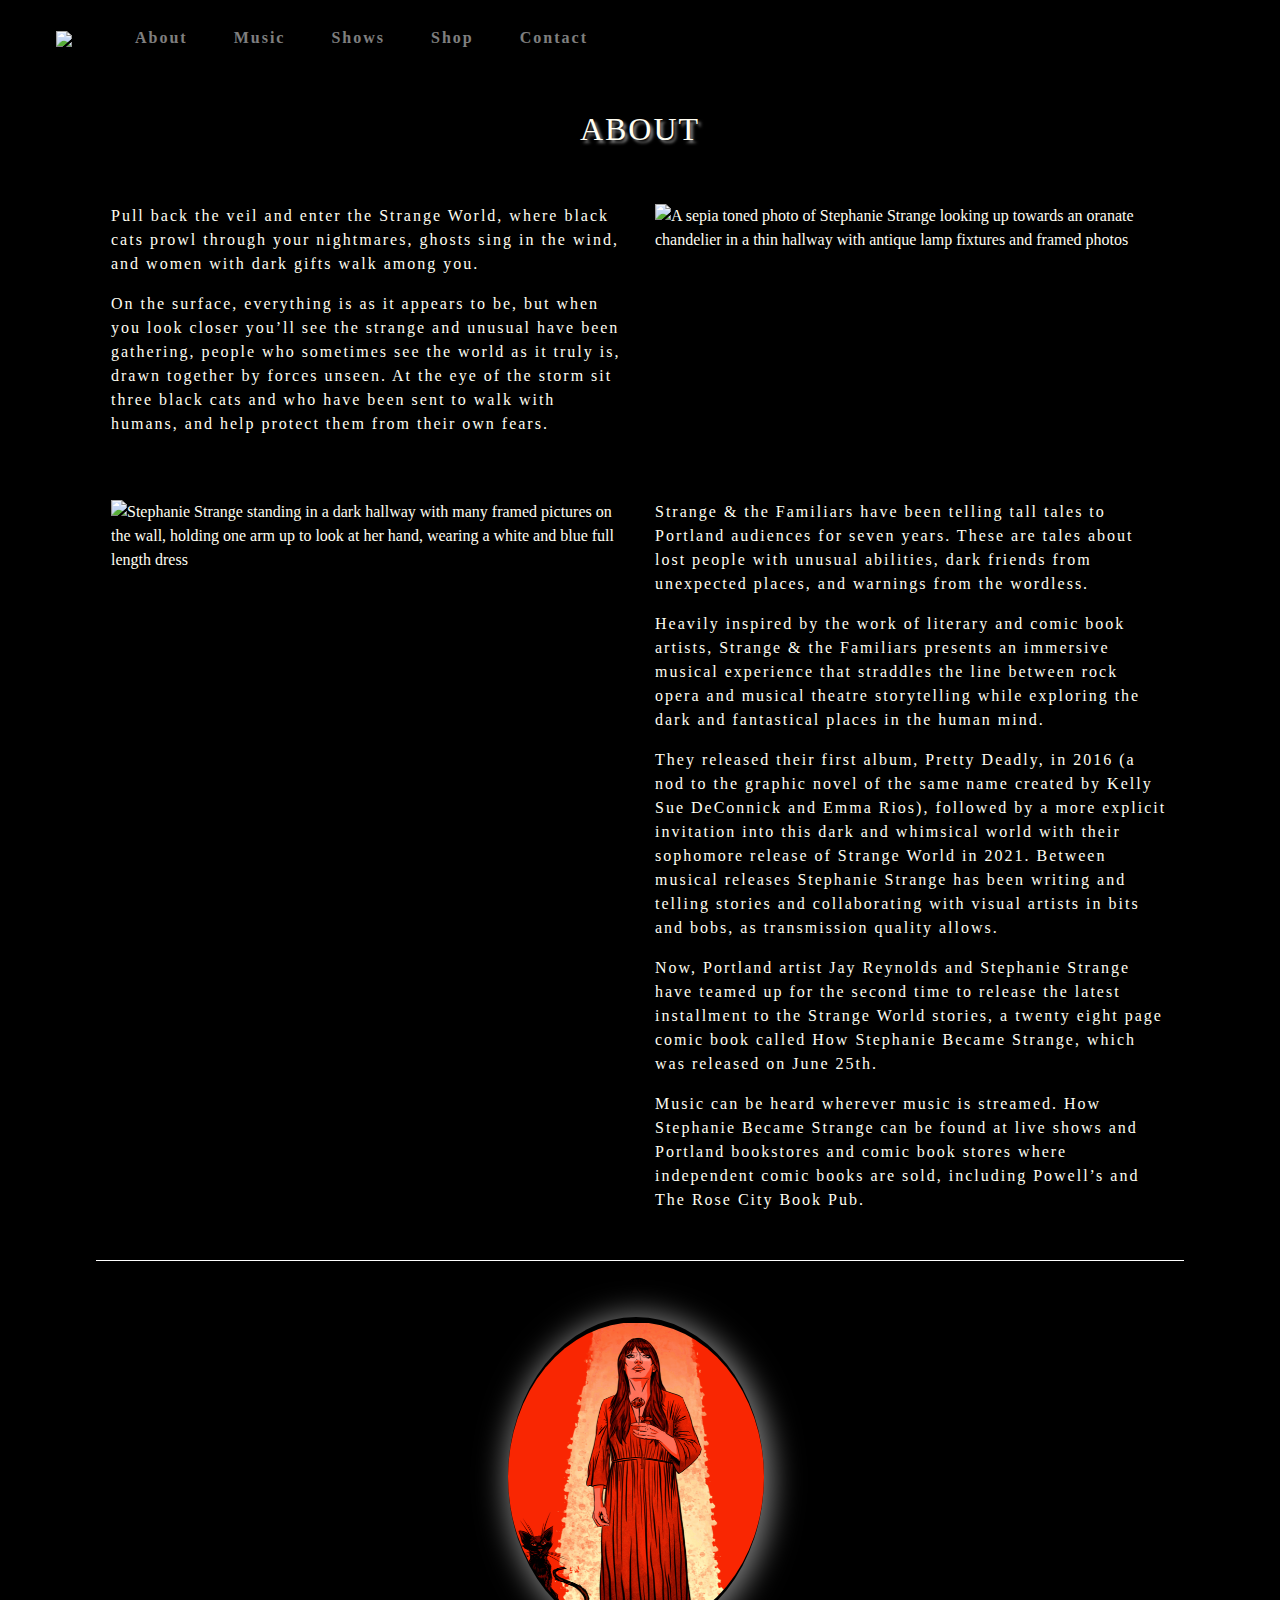
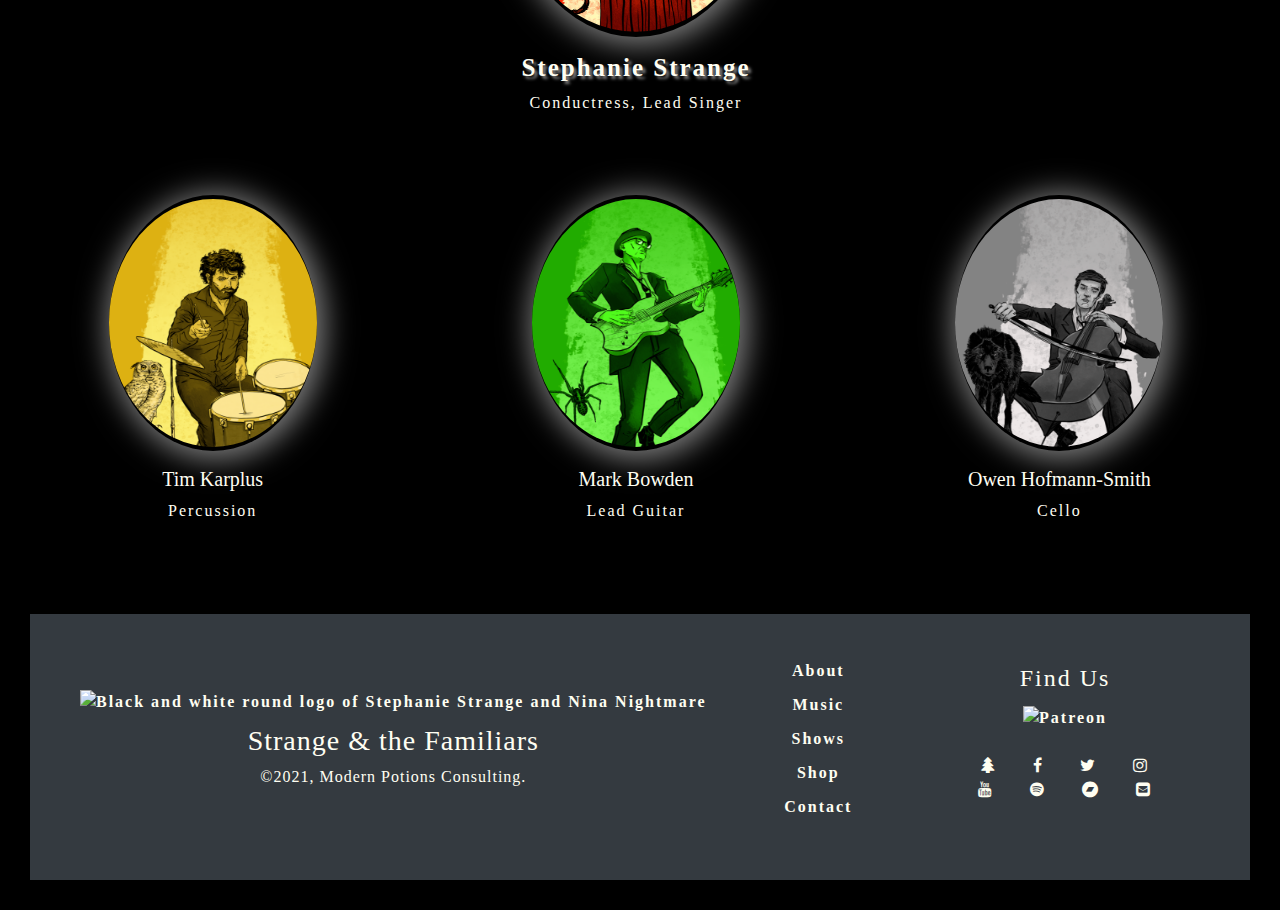
==== commit 06e0e7be: "Update copy for comic release" ====
--- a/pages/about.html
+++ b/pages/about.html
@@ -109,11 +109,12 @@
           <p>
             Now, Portland artist Jay Reynolds and Stephanie Strange have teamed up for the second time to
             release the latest installment to the Strange World stories, a twenty eight page comic book
-            called How Stephanie Became Strange, being released on June 25th.
+            called How Stephanie Became Strange, which was released on June 25th.
           </p>
           <p>
-            Music can be heard wherever music is streamed. How Stephanie Became Strange can be found after
-            June 25th at shows and in local bookstores.
+            Music can be heard wherever music is streamed. <cite>How Stephanie Became Strange</cite> can
+            be found at live shows and Portland bookstores and comic book stores where independent
+            comic books are sold, including Powell’s and The Rose City Book Pub.
           </p>
         </div>
       </div>
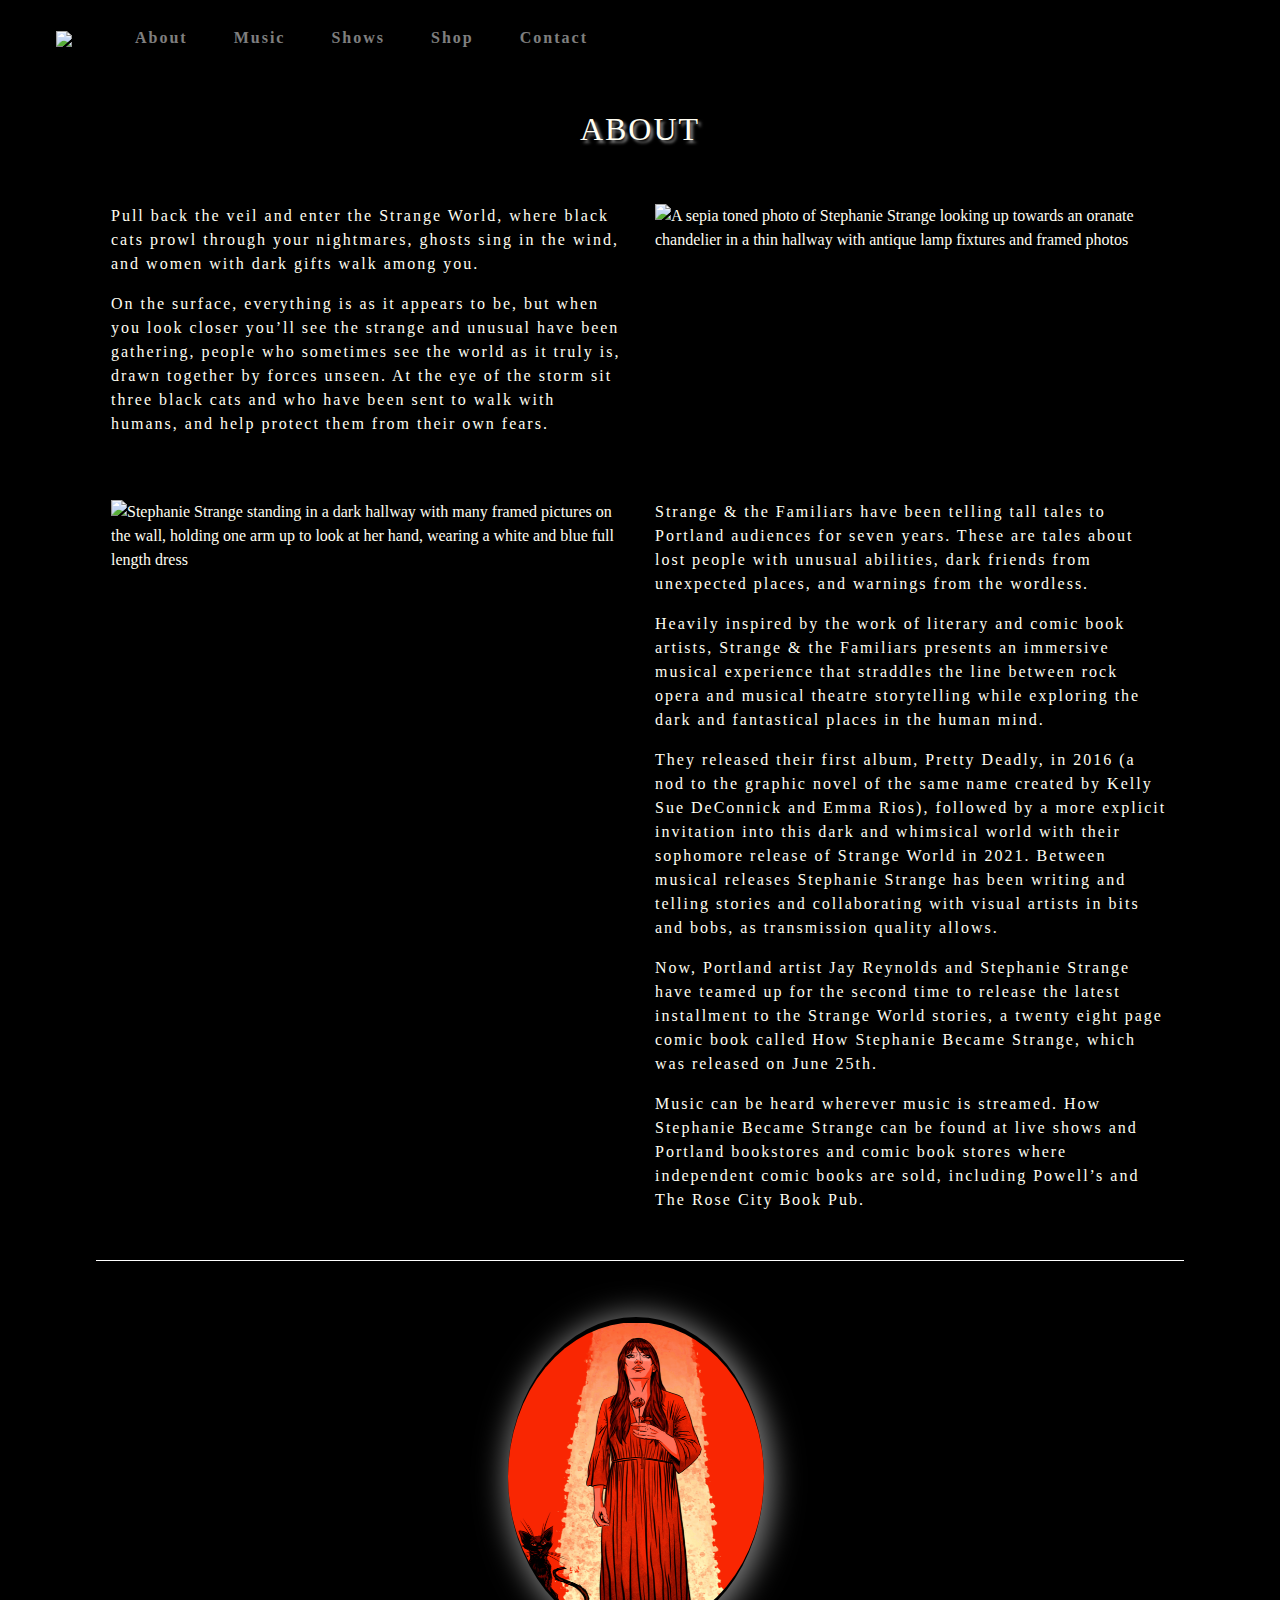
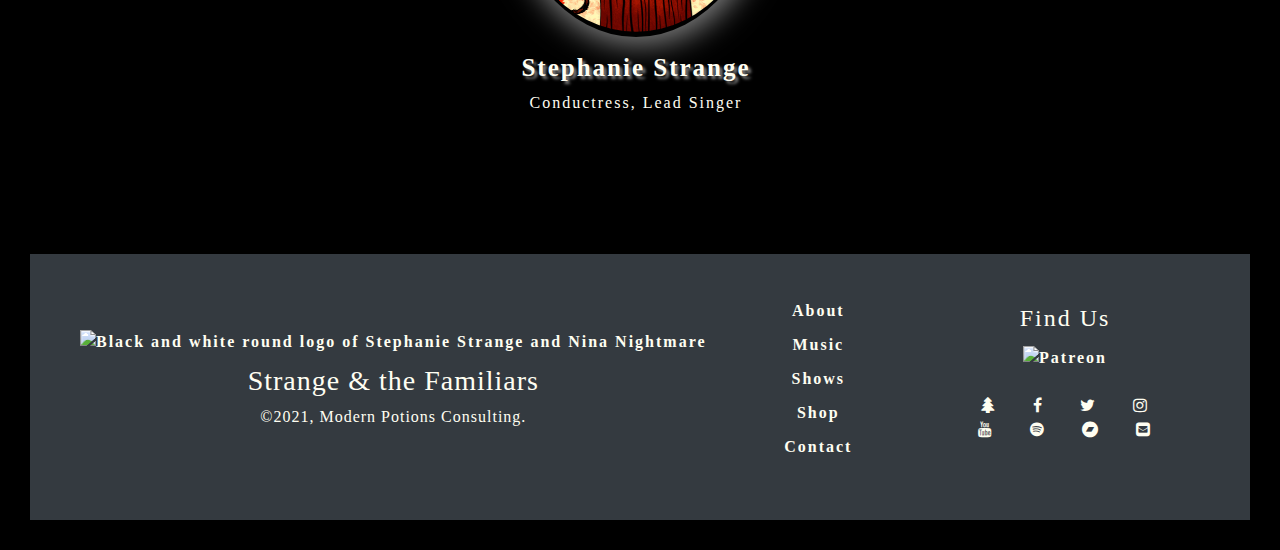
==== commit d8a46ec4: "Hide band members" ====
--- a/pages/about.html
+++ b/pages/about.html
@@ -142,7 +142,7 @@
 
     <!-- Second row-->
 
-    <div class="row">
+    <!-- <div id="band" class="row">
       <div class="col-12 col-md-6 col-lg-4">
         <img class="row2-about-images" src="../assets/images/tim_cartoon.png" alt="Tim Karplus on percussion">
         <h3 class="about-header">Tim Karplus</h3>
@@ -161,12 +161,12 @@
         <p>Cello</p>
       </div>
 
-      <!-- <div class="col-12 col-md-6 col-lg-3">
+      <div class="col-12 col-md-6 col-lg-3">
         <img class="row2-about-images" src="../assets/images/Carmen.jpg" alt="Carmen Paradise on stand up bass">
         <h3 class="about-header">Carmen Paradise</h3>
         <p>Stand Up Bass</p>
-      </div> -->
-    </div>
+      </div>
+    </div>-->
   </section>
   </main>
   <footer-component></footer-component>
